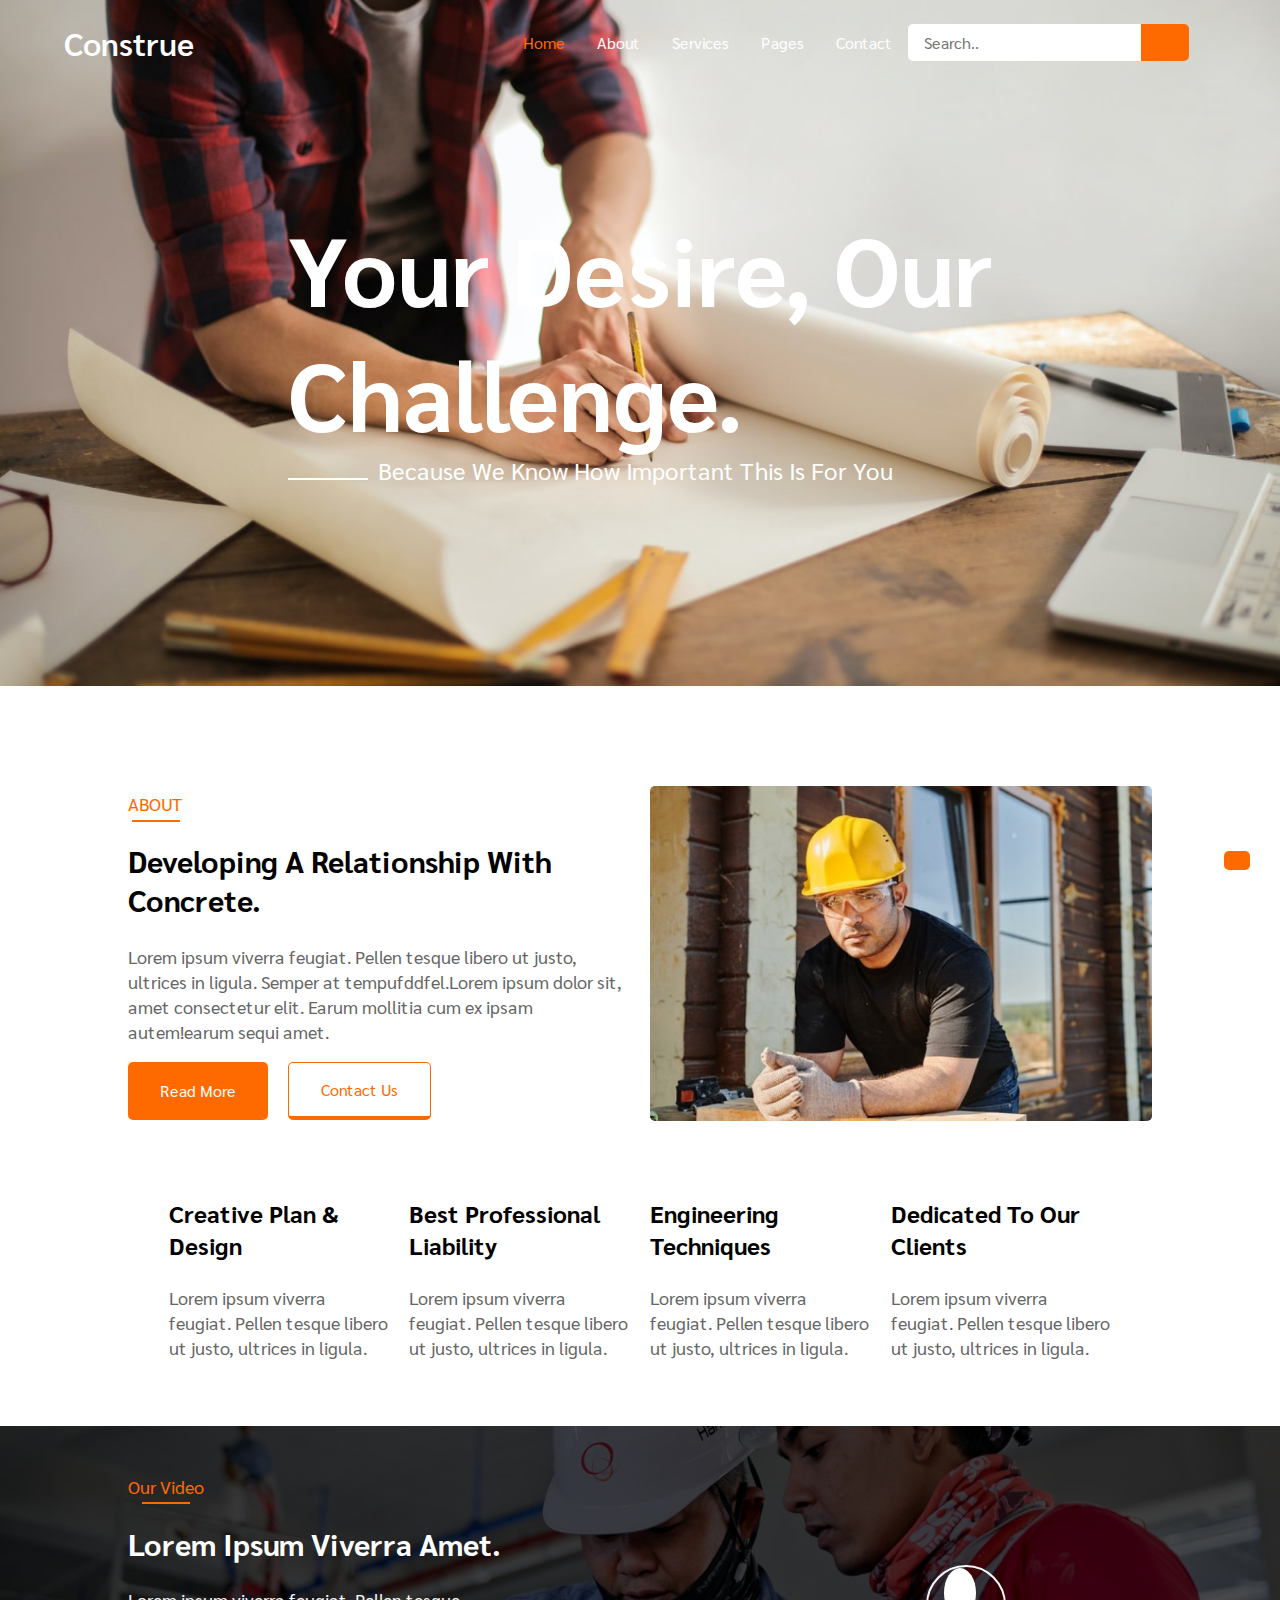
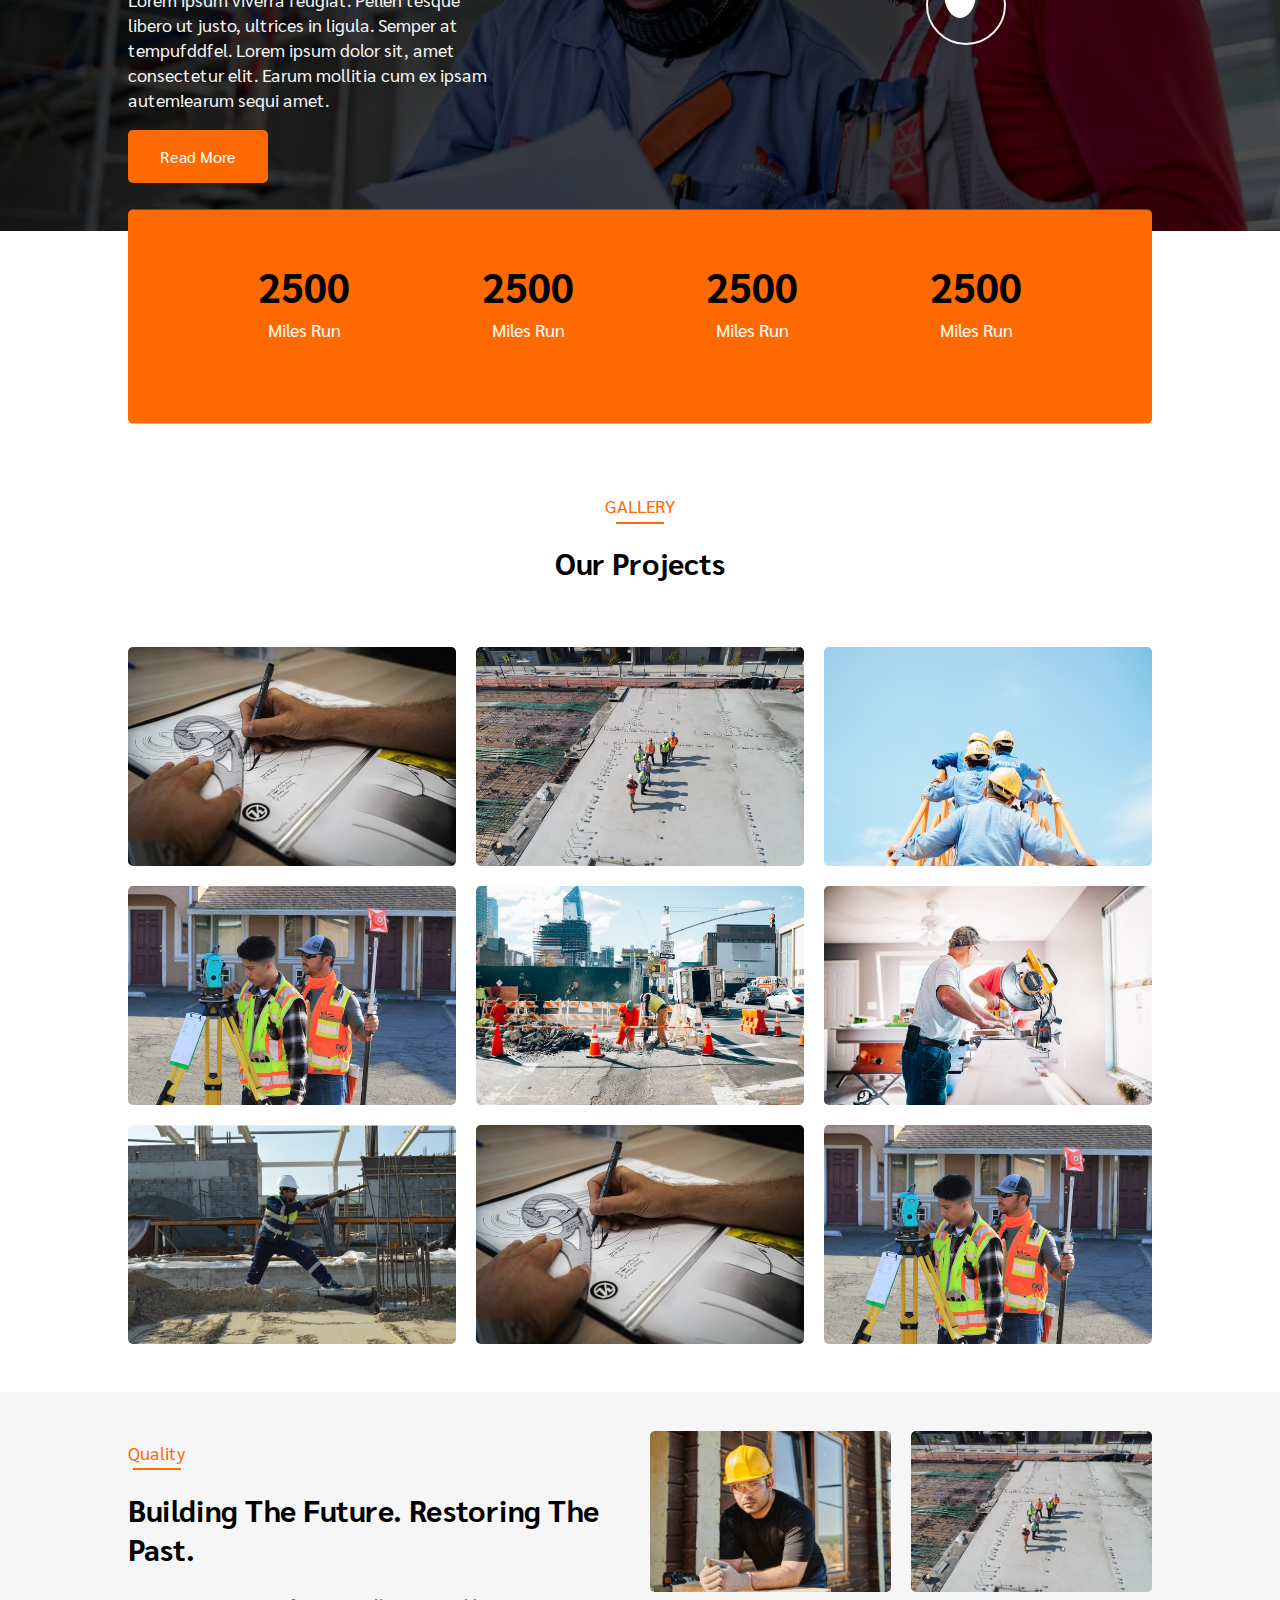
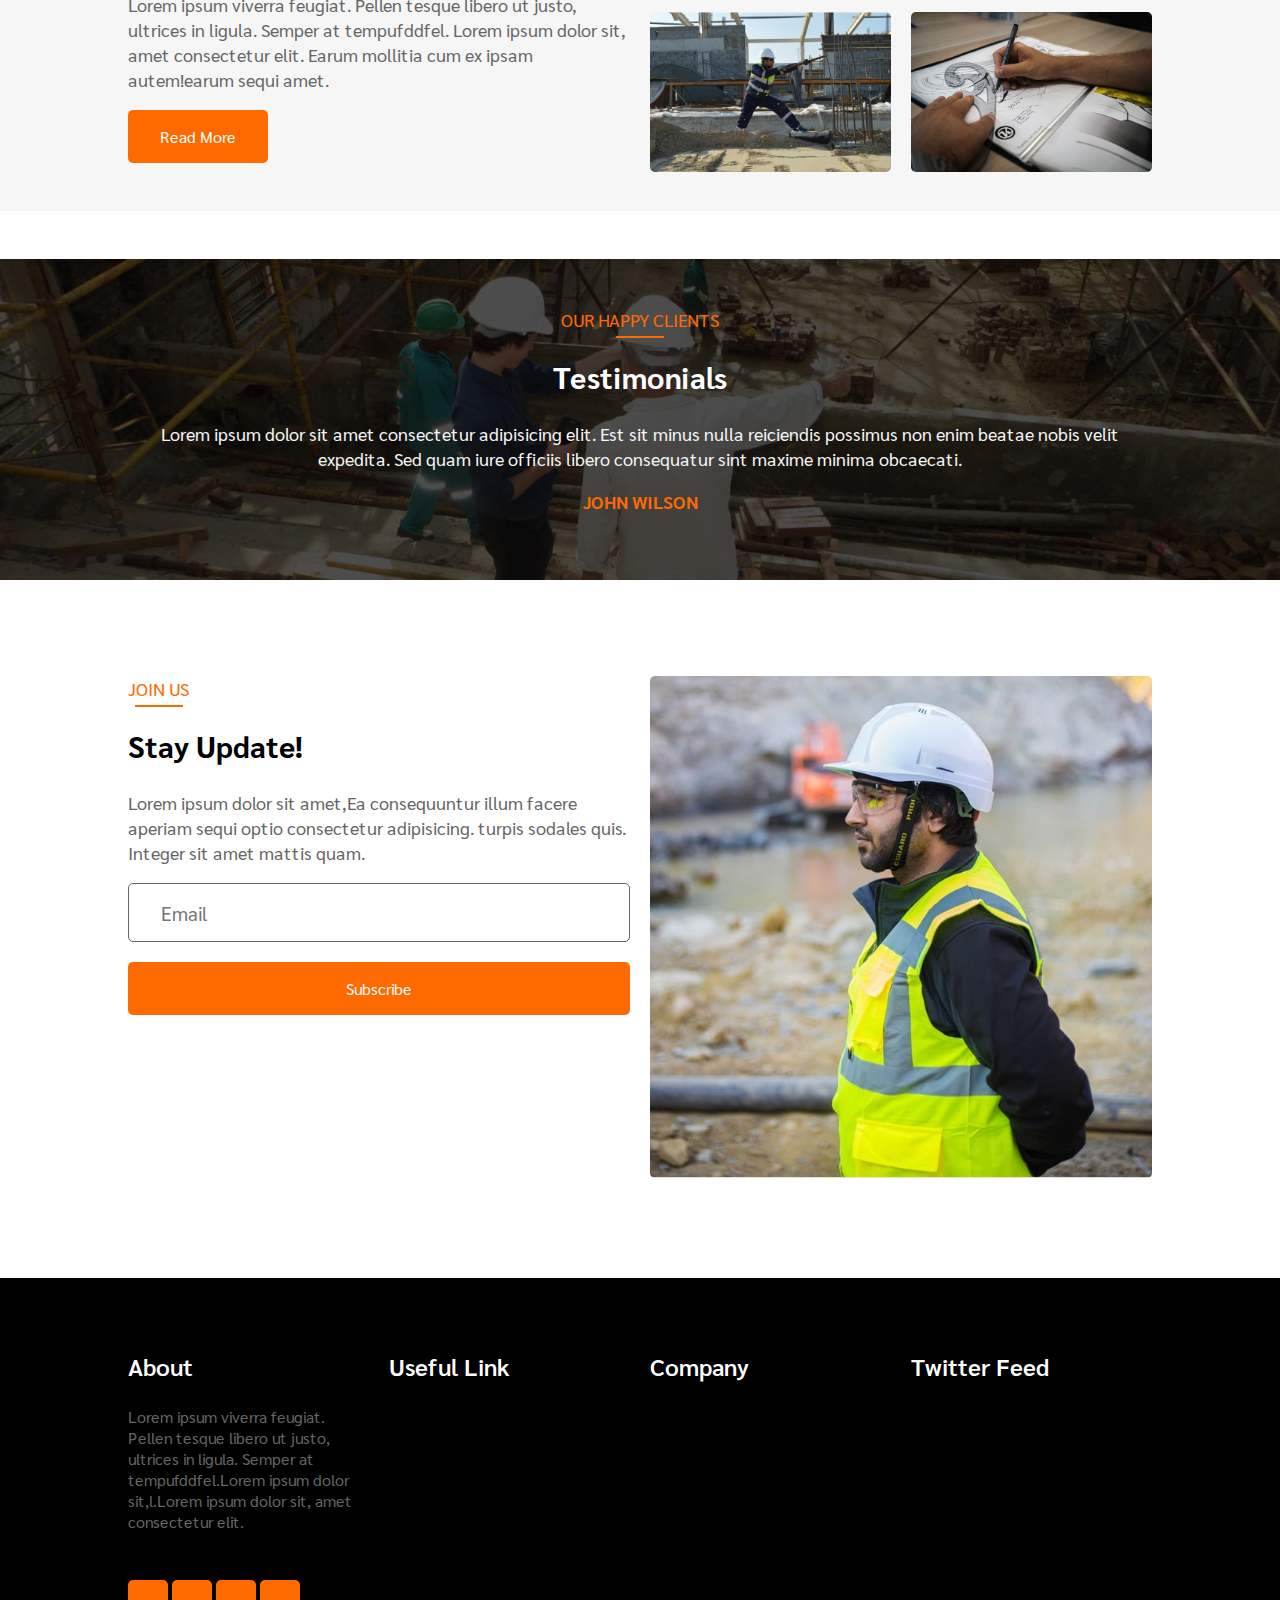
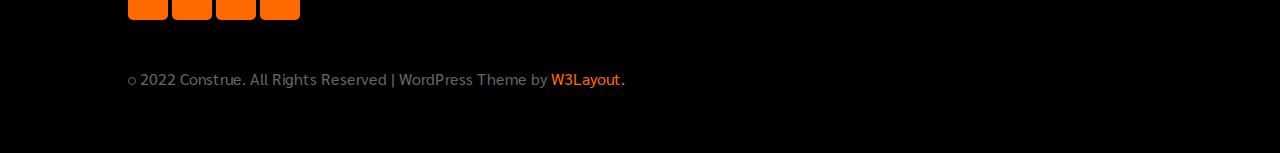
==== index.html @ 18475e65 "du an ca nhan" ====
<!DOCTYPE html>
<html lang="en">

<head>
    <meta charset="UTF-8">
    <meta http-equiv="X-UA-Compatible" content="IE=edge">
    <meta name="viewport" content="width=device-width, initial-scale=1.0">
    <title>Đồ án</title>
    <link rel="stylesheet" href="./css/style.css">
    <link rel="stylesheet" href="https://cdnjs.cloudflare.com/ajax/libs/font-awesome/6.1.1/css/all.min.css"
        integrity="sha512-KfkfwYDsLkIlwQp6LFnl8zNdLGxu9YAA1QvwINks4PhcElQSvqcyVLLD9aMhXd13uQjoXtEKNosOWaZqXgel0g=="
        crossorigin="anonymous" referrerpolicy="no-referrer" />
    <link rel="preconnect" href="https://fonts.googleapis.com">
    <link rel="preconnect" href="https://fonts.googleapis.com">
    <link rel="preconnect" href="https://fonts.gstatic.com" crossorigin>
    <link
        href="https://fonts.googleapis.com/css2?family=Poppins:ital,wght@0,100;0,200;0,300;0,400;0,500;0,600;0,700;0,800;1,800&family=Sarabun:wght@100;200;300;400;500;600;700;800&display=swap"
        rel="stylesheet">
</head>

<body>
    <div class="up-web">
        <i class="fa-solid fa-arrow-turn-up"></i>
    </div>

    <header>
        <div class="menu">
            <div class="menu__logo">
                <a href="">Construe</a>
            </div>
            
            <div class="menu__content">
                <div class="menu__content--list">
                    <a class="hight-light" href="">Home</a>
                    <a href="">About</a>
                    <a href="">Services</a>
                    <a href="">Pages <i class="fa-solid fa-angle-down"></i></a>
                    <a href="">Contact</a>
                    <form action="">
                        <input type="text" placeholder="Search.." required>
                        <button><i class="fa-solid fa-magnifying-glass"></i></button>
                    </form>
                </div>
                <button><i class="fa-regular fa-moon"></i></button>
                <div class="menu__content--item"><i class="fa-solid fa-bars"></i></div>
            </div>
        </div>

        <div class="header-content">
            <h1>Your Desire, Our Challenge.</h1>
            <p>Because We Know How Important This Is For You</p>
        </div>

        <div class="slideshow">
            <img src="./img/banner1.jpg" alt="">
        </div>
    </header>

    <main>
        <section class="about">
            <div class="about__top">
                <div class="about__top--content">
                    <p class="title">ABOUT</p>
                    <h2>Developing A Relationship With Concrete.</h2>
                    <p>Lorem ipsum viverra feugiat. Pellen tesque libero ut justo, ultrices in ligula. Semper at
                        tempufddfel.Lorem ipsum dolor sit, amet consectetur elit. Earum mollitia cum ex ipsam
                        autem!earum
                        sequi amet.</p>
                    <div class="read-more">
                        <button>Read More</button>
                        <button>Contact Us</button>
                    </div>
                </div>
                <div class="about__top--img">
                    <img src="./img/g9.jpg" alt="">
                </div>
            </div>

            <div class="about__bottom">
                <div class="about__bottom--items">
                    <i class="fa-solid fa-pen-ruler"></i>
                    <h3>Creative Plan & Design</h3>
                    <p>Lorem ipsum viverra feugiat. Pellen tesque libero ut justo, ultrices in ligula.</p>
                </div>

                <div class="about__bottom--items">
                    <i class="fa-solid fa-briefcase"></i>
                    <h3>Best Professional Liability</h3>
                    <p>Lorem ipsum viverra feugiat. Pellen tesque libero ut justo, ultrices in ligula.</p>
                </div>

                <div class="about__bottom--items">
                    <i class="fa-solid fa-screwdriver-wrench"></i>
                    <h3>Engineering Techniques</h3>
                    <p>Lorem ipsum viverra feugiat. Pellen tesque libero ut justo, ultrices in ligula.</p>
                </div>

                <div class="about__bottom--items">
                    <i class="fa-solid fa-users"></i>
                    <h3>Dedicated To Our Clients</h3>
                    <p>Lorem ipsum viverra feugiat. Pellen tesque libero ut justo, ultrices in ligula.</p>
                </div>
            </div>
        </section>

        <section class="our-video">
            <div class="our-video__top">
                <div class="our-video__top--content">
                    <p class="title">Our Video</p>
                    <h2>Lorem Ipsum Viverra Amet.</h2>
                    <p class="p-color">Lorem ipsum viverra feugiat. Pellen tesque libero ut justo, ultrices in ligula.
                        Semper at
                        tempufddfel. Lorem ipsum dolor sit, amet consectetur elit. Earum mollitia cum ex ipsam
                        autem!earum
                        sequi amet.</p>
                    <button>Read More</button>
                </div>

                <div class="our-video__top--play">
                    <div>
                        <i class="fa-solid fa-play"></i>
                    </div>
                </div>
            </div>
            <div class="our-video__bottom">
                <div class="our-video__bottom--items">
                    <p class="number">2500</p>
                    <p class="content">Miles Run</p>
                </div>
                <div class="our-video__bottom--items">
                    <p class="number">2500</p>
                    <p class="content">Miles Run</p>
                </div>
                <div class="our-video__bottom--items">
                    <p class="number">2500</p>
                    <p class="content">Miles Run</p>
                </div>
                <div class="our-video__bottom--items">
                    <p class="number">2500</p>
                    <p class="content">Miles Run</p>
                </div>
            </div>
        </section>

        <section class="gallery">
            <div class="gallery__title">
                <p class="title center">GALLERY</p>
                <h2>Our Projects</h2>
            </div>
            <div class="gallery__content">
                <img src="./img/g1.jpg" alt="">
                <img src="./img/g2.jpg" alt="">
                <img src="./img/g3.jpg" alt="">
                <img src="./img/g4.jpg" alt="">
                <img src="./img/g5.jpg" alt="">
                <img src="./img/g6.jpg" alt="">
                <img src="./img/g8.jpg" alt="">
                <img src="./img/g1.jpg" alt="">
                <img src="./img/g4.jpg" alt="">
            </div>
        </section>

        <section class="quality">
            <div class="quality__top">
                <p class="title">Quality</p>
                <h2>Building The Future. Restoring The Past.</h2>
                <p>Lorem ipsum viverra feugiat. Pellen tesque libero ut justo, ultrices in ligula. Semper at
                    tempufddfel. Lorem ipsum dolor sit, amet consectetur elit. Earum mollitia cum ex ipsam autem!earum
                    sequi amet.</p>
                <button>Read More</button>
            </div>
            <div class="quality__bottom">
                <img src="./img/g9.jpg" alt="">
                <img src="./img/g2.jpg" alt="">
                <img src="./img/g8.jpg" alt="">
                <img src="./img/g1.jpg" alt="">
            </div>
        </section>

        <section class="clients">
            <div class="clients__content">
                <p class="title center">OUR HAPPY CLIENTS</p>
                <h2>Testimonials</h2>
                <i class="fa-solid fa-quote-right"></i>
                <p class="p-color">Lorem ipsum dolor sit amet consectetur adipisicing elit. Est sit minus nulla
                    reiciendis possimus non
                    enim
                    beatae nobis velit expedita. Sed quam iure officiis libero consequatur sint maxime minima obcaecati.
                </p>
                <p class="clients__content--name">JOHN WILSON</p>
            </div>
        </section>

        <section class="join">
            <div class="join__top">
                <p class="title">JOIN US</p>
                <h2>Stay Update!</h2>
                <p>Lorem ipsum dolor sit amet,Ea consequuntur illum facere aperiam sequi optio consectetur adipisicing.
                    turpis sodales quis. Integer sit amet mattis quam.</p>
                <form action="">
                    <input type="text" placeholder="Email" required>
                    <button>Subscribe</button>
                </form>
            </div>

            <div class="join__bottom">
                <img src="./img/ab.jpg" alt="">
            </div>
        </section>

    </main>

    <footer>
        <div class="footer__top">
            <div class="footer__top--items">
                <h3>About</h3>
                <p>Lorem ipsum viverra feugiat. Pellen tesque libero ut justo, ultrices in ligula. Semper at
                    tempufddfel.Lorem ipsum dolor sit,l.Lorem ipsum dolor sit, amet consectetur elit.</p>
                <div class="icon">
                    <a href=""><i class="fa-brands fa-facebook-f"></i></a>
                    <a href=""><i class="fa-brands fa-twitter"></i></a>
                    <a href=""><i class="fa-brands fa-linkedin-in"></i></a>
                    <a href=""><i class="fa-brands fa-behance"></i></a>
                </div>
            </div>
            <div class="footer__top--items">
                <h3>Useful Link</h3>
            </div>
            <div class="footer__top--items">
                <h3>Company</h3>
            </div>
            <div class="footer__top--items">
                <h3>Twitter Feed</h3>
            </div>
        </div>

        <div class="footer__bottom">
            <i class="fa-solid fa-c"></i>
            <p>2022 Construe. All Rights Reserved | WordPress Theme by <a href="">W3Layout.</a></p>
        </div>
    </footer>

</body>

</html>
---- css/style.css ----
:root {
  --theme:#fff;
}

main .gallery, main .our-video__top--play, main .our-video__top, header .menu__content--item, header .menu__content, header .menu {
  display: flex;
  align-items: center;
}

main .gallery, main .about {
  margin: 3rem 2%;
}

main .quality, header .header-content {
  padding: 0 2%;
}

main .about__bottom {
  padding: 0 4%;
}

footer, main .join, main .clients__content {
  padding: 3rem 4%;
}

main p {
  color: #666;
  line-height: 25px;
  font-size: 18px;
}

main h2 {
  font-size: 30px;
}

main .about__bottom--items h3 {
  font-size: 24px;
}

footer h3 {
  font-size: 24px;
  color: #fff;
  font-weight: 600;
}

main .join__top form button, main .quality__top button, main .our-video__top--content button, main .about__top--content button:nth-child(1) {
  width: 100%;
  padding: 1rem 2rem;
  border: none;
  border-radius: 5px;
  background-color: #ff6a00;
  color: #fff;
  font-size: 1rem;
}

main .about__top--content button:nth-child(2) {
  color: #ff6a00;
  padding: 1rem 2rem;
  border-radius: 5px;
  border: 1px solid #ff6a00;
  border-bottom-width: 4px;
  background-color: #fff;
  font-size: 1rem;
}

main .clients, main .our-video__top {
  background-position: center;
  background-repeat: no-repeat;
  background-size: cover;
}

main .clients::before, main .our-video__top::before {
  content: " ";
  width: 100%;
  height: 100%;
  top: 0;
  position: absolute;
  background-color: #000;
  opacity: 0.7;
}

main .join__top form button:hover, main .quality__top button:hover, main .our-video__top--content button:hover, main .about__top--content button:hover:nth-child(1) {
  background-color: #d25c08;
  transition: 0.5s;
}

* {
  box-sizing: border-box;
  font-family: "Poppins", sans-serif;
  font-family: "Sarabun", sans-serif;
}

body {
  margin: 0;
  padding: 0;
}
body img {
  width: 100%;
}
body button {
  cursor: pointer;
}

header {
  position: relative;
}
header .menu {
  width: 100%;
  padding: 1rem 2%;
  position: absolute;
  justify-content: space-between;
}
header .menu__logo a {
  text-decoration: none;
  color: var(--theme);
  font-size: 2rem;
  font-weight: 600;
}
header .menu__content {
  gap: 15px;
  color: var(--theme);
}
header .menu__content--list {
  display: none;
}
@media only screen and (min-width: 1195px) {
  header .menu__content--list {
    display: flex;
    align-items: center;
  }
}
header .menu__content--list a {
  text-decoration: none;
  color: #fff;
  padding: 1rem;
}
header .menu__content--list a:hover {
  color: #ff6a00;
  transition: 0.8s;
}
header .menu__content--list .hight-light {
  color: #ff6a00;
}
header .menu__content--list form {
  display: flex;
}
header .menu__content--list form input {
  border: none;
  border-radius: 5px 0 0 5px;
  font-size: 1rem;
  padding: 0.5rem 1rem;
}
header .menu__content--list form button {
  flex-shrink: 1;
  padding: 0.5rem 1.5rem;
  border: none;
  border-radius: 0 5px 5px 0;
  background-color: #ff6a00;
}
header .menu__content button {
  border: none;
  background: none;
}
header .menu__content button i {
  font-size: 1.5rem;
  color: #fff;
}
header .menu__content--item {
  justify-content: center;
  background-color: #ff6a00;
  width: 2rem;
  height: 2rem;
  border-radius: 3px;
  cursor: pointer;
}
header .menu__content--item i {
  font-size: 1.3rem;
}
@media only screen and (min-width: 1195px) {
  header .menu__content--item {
    display: none;
  }
}
header .header-content {
  width: 100%;
  position: absolute;
  top: 50%;
  left: 50%;
  transform: translate(-50%, -50%);
  color: var(--theme);
}
header .header-content h1 {
  font-size: 3rem;
  margin: 0;
}
header .header-content p {
  margin: 0;
  display: flex;
  align-items: baseline;
}
header .header-content p::before {
  content: " ";
  display: inline-block;
  width: 5rem;
  height: 2px;
  background-color: #fff;
  margin-right: 10px;
}
@media only screen and (min-width: 768px) {
  header .menu {
    padding: 1rem 5%;
  }
  header .header-content h1 {
    font-size: 6rem;
  }
  header .header-content p {
    font-size: 1.5rem;
  }
}
@media only screen and (min-width: 768px) and (min-width: 1195px) {
  header .header-content {
    width: 75%;
  }
}

main {
  padding: 3rem 0;
}
main img {
  border-radius: 5px;
}
main .title {
  color: #ff6a00;
  margin: 0;
  display: inline-block;
  position: relative;
}
main .title::after {
  content: " ";
  width: 3rem;
  height: 2px;
  background-color: #ff6a00;
  display: block;
  position: absolute;
  left: 50%;
  top: 1.8rem;
  transform: translateX(-50%);
}
main .about {
  display: grid;
  grid-template: auto/1fr;
  gap: 20px;
  gap: 3rem;
}
main .about__top {
  display: grid;
  grid-template: auto/1fr;
  gap: 20px;
}
main .about__top--content .read-more {
  display: flex;
  flex-direction: column;
  gap: 20px;
}
@media only screen and (min-width: 768px) {
  main .about__top--content .read-more {
    flex-direction: row;
  }
}
@media only screen and (min-width: 1195px) {
  main .about__top--content .read-more button {
    width: auto;
  }
}
main .about__top--content button:nth-child(2):hover {
  background-color: #ff6a00;
  color: #fff;
  transition: 0.5s;
}
@media only screen and (min-width: 1195px) {
  main .about__top {
    grid-template: 1fr/1fr 1fr;
    align-items: center;
  }
}
main .about__bottom {
  display: grid;
  grid-template: auto/1fr;
  gap: 20px;
}
@media only screen and (min-width: 768px) {
  main .about__bottom {
    grid-template: 1fr 1fr/1fr 1fr;
  }
}
@media only screen and (min-width: 1195px) {
  main .about__bottom {
    grid-template: 1fr/1fr 1fr 1fr 1fr;
  }
}
main .about__bottom--items i {
  font-size: 2.5rem;
  color: #ff6a00;
}
main .about__bottom--items h3:hover {
  color: #ff6a00;
  transition: 0.5s;
}
main .our-video {
  margin: 1.5rem 0;
}
main .our-video__top {
  background-image: url(../img/bg-1.jpg);
  position: relative;
  gap: 20px;
  flex-direction: column;
  padding-bottom: 3rem;
}
main .our-video__top--content {
  position: relative;
  padding: 3rem 2% 0;
}
@media only screen and (min-width: 768px) {
  main .our-video__top--content {
    padding: 3rem 5% 0;
  }
}
@media only screen and (min-width: 1195px) {
  main .our-video__top--content {
    padding: 3rem 10% 0;
  }
}
main .our-video__top--content h2 {
  color: #fff;
}
main .our-video__top--play {
  position: relative;
  justify-content: center;
}
main .our-video__top--play div {
  width: 5rem;
  height: 5rem;
  padding: 1rem;
  border-radius: 50%;
  border: 2px solid #f6f6f6;
}
main .our-video__top--play i {
  font-size: 1rem;
  color: #ff6a00;
  padding: 0.9rem 1rem;
  border-radius: 50%;
  background-color: #fff;
}
@media only screen and (min-width: 1195px) {
  main .our-video__top {
    flex-direction: row;
  }
  main .our-video__top--content {
    width: 50%;
  }
  main .our-video__top--play {
    width: 50%;
  }
}
main .our-video__bottom {
  display: grid;
  grid-template: auto/1fr 1fr;
  gap: 20px;
  gap: 0;
  padding: 4rem;
  margin: 0 2%;
  background-color: #ff6a00;
  border-radius: 5px;
}
@media only screen and (min-width: 768px) {
  main .our-video__bottom {
    margin: 0 5%;
    transform: translateY(-10%);
  }
}
@media only screen and (min-width: 1195px) {
  main .our-video__bottom {
    margin: 0 10%;
    grid-template: 1fr/1fr 1fr 1fr 1fr;
  }
}
@media only screen and (max-width: 415px) {
  main .our-video__bottom {
    grid-template: auto/1fr;
  }
}
main .our-video__bottom--items {
  text-align: center;
}
main .our-video__bottom--items .number {
  margin: 0;
  color: #000;
  font-size: 2.5rem;
  font-weight: 700;
}
main .our-video__bottom--items .content {
  color: #fff;
}
main .p-color {
  color: #f6f6f6;
}
main .gallery {
  text-align: center;
  flex-direction: column;
  gap: 2.5rem;
}
main .gallery__content {
  display: grid;
  grid-template: auto/1fr 1fr;
  gap: 20px;
}
@media only screen and (min-width: 768px) {
  main .gallery__content {
    grid-template: 1fr 1fr 1fr/1fr 1fr 1fr;
  }
}
@media only screen and (max-width: 415px) {
  main .gallery__content {
    grid-template: auto/1fr;
  }
}
main .quality {
  background-color: #f6f6f6;
  display: grid;
  grid-template: auto/1fr;
  gap: 20px;
  margin: 3rem 0;
}
@media only screen and (min-width: 1195px) {
  main .quality {
    grid-template: 1fr/1fr 1fr;
    align-items: center;
  }
}
main .quality__top {
  margin: 3rem 0;
}
main .quality__bottom {
  display: grid;
  grid-template: auto/1fr 1fr;
  gap: 20px;
}
main .clients {
  background-image: url(../img/bg-2.jpg);
  position: relative;
  margin: 3rem 0;
}
main .clients__content {
  position: relative;
  text-align: center;
}
main .clients__content h2 {
  color: #fff;
  margin: revert;
}
main .clients__content i {
  font-size: 4rem;
  color: #ff6a00;
}
main .clients__content--name {
  font-weight: 600;
  color: #ff6a00;
}
main .join {
  width: 100%;
  display: grid;
  grid-template: auto/1fr;
  gap: 20px;
}
@media only screen and (min-width: 1195px) {
  main .join {
    grid-template: 1fr/1fr 1fr;
  }
}
main .join__top form {
  display: flex;
  flex-direction: column;
  gap: 20px;
}
main .join__top form input {
  width: 100%;
  padding: 1rem 2rem;
  border: 1px solid #666;
  border-radius: 5px;
  font-size: 1.2rem;
}
main .join__bottom {
  display: none;
}
@media only screen and (min-width: 1195px) {
  main .join__bottom {
    display: block;
  }
}

footer {
  background-color: #000;
}
footer p {
  color: #666;
}
footer .footer__top {
  display: grid;
  grid-template: auto/1fr;
  gap: 20px;
}
@media only screen and (min-width: 1195px) {
  footer .footer__top {
    grid-template: 1fr/1fr 1fr 1fr 1fr;
  }
}
footer .footer__top .icon {
  padding: 2rem 0;
}
footer .footer__top .icon a {
  display: inline-block;
  border-radius: 5px;
  background-color: #ff6a00;
  width: 40px;
  height: 40px;
}
footer .footer__top .icon i {
  color: #fff;
  padding: 0.8rem;
}
footer .footer__top .icon i:hover {
  color: #000;
  transition: 0.5s;
}
footer .footer__bottom {
  text-align: center;
}
@media only screen and (min-width: 1195px) {
  footer .footer__bottom {
    text-align: start;
  }
}
footer .footer__bottom i {
  display: inline-block;
  color: #666;
  padding: 3px;
  border-radius: 50%;
  border: 1px solid #666;
}
footer .footer__bottom p {
  display: inline-block;
}
footer .footer__bottom a {
  font-size: 1rem;
  color: #ff6a00;
  text-decoration: none;
}
footer .footer__bottom a:hover {
  text-decoration: underline;
}

.up-web {
  font-size: 1rem;
  color: #fff;
  padding: 0.6rem 0.8rem;
  background-color: #ff6a00;
  display: inline-block;
  border-radius: 5px;
  position: fixed;
  right: 30px;
  bottom: 30px;
  z-index: 10;
  cursor: pointer;
}

@media only screen and (min-width: 768px) {
  header .header-content, main .quality {
    padding: 0 5%;
  }

  main .about, main .gallery {
    margin: 3rem 5%;
  }

  main .clients__content, main .join, footer {
    padding: 3rem 5%;
  }

  main .about__top--content button:nth-child(1), main .our-video__top--content button, main .quality__top button, main .join__top form button {
    width: auto;
  }
}
@media only screen and (min-width: 1195px) {
  header .header-content, main .quality {
    padding: 0 10%;
  }

  main .about, main .gallery {
    margin: 3rem 10%;
  }

  main .clients__content, main .join, footer {
    padding: 3rem 10%;
  }
}

/*# sourceMappingURL=style.css.map */
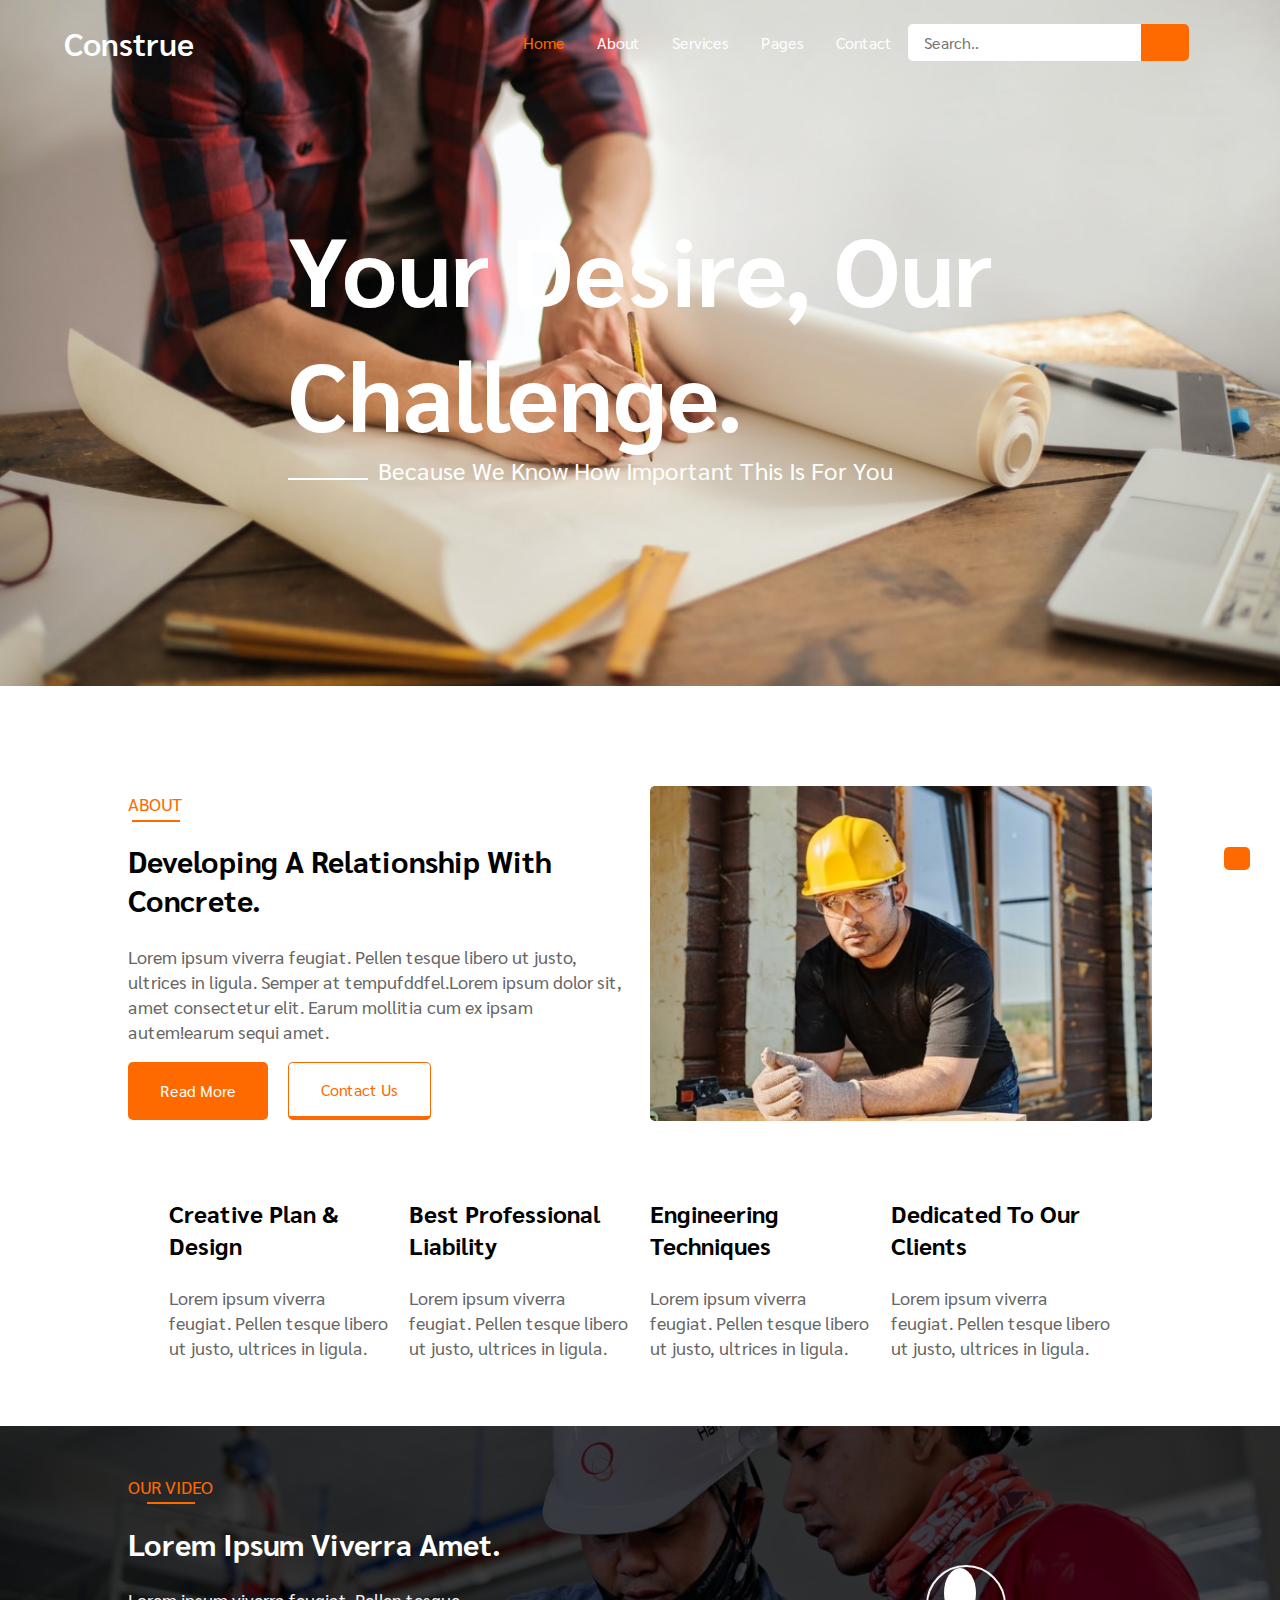
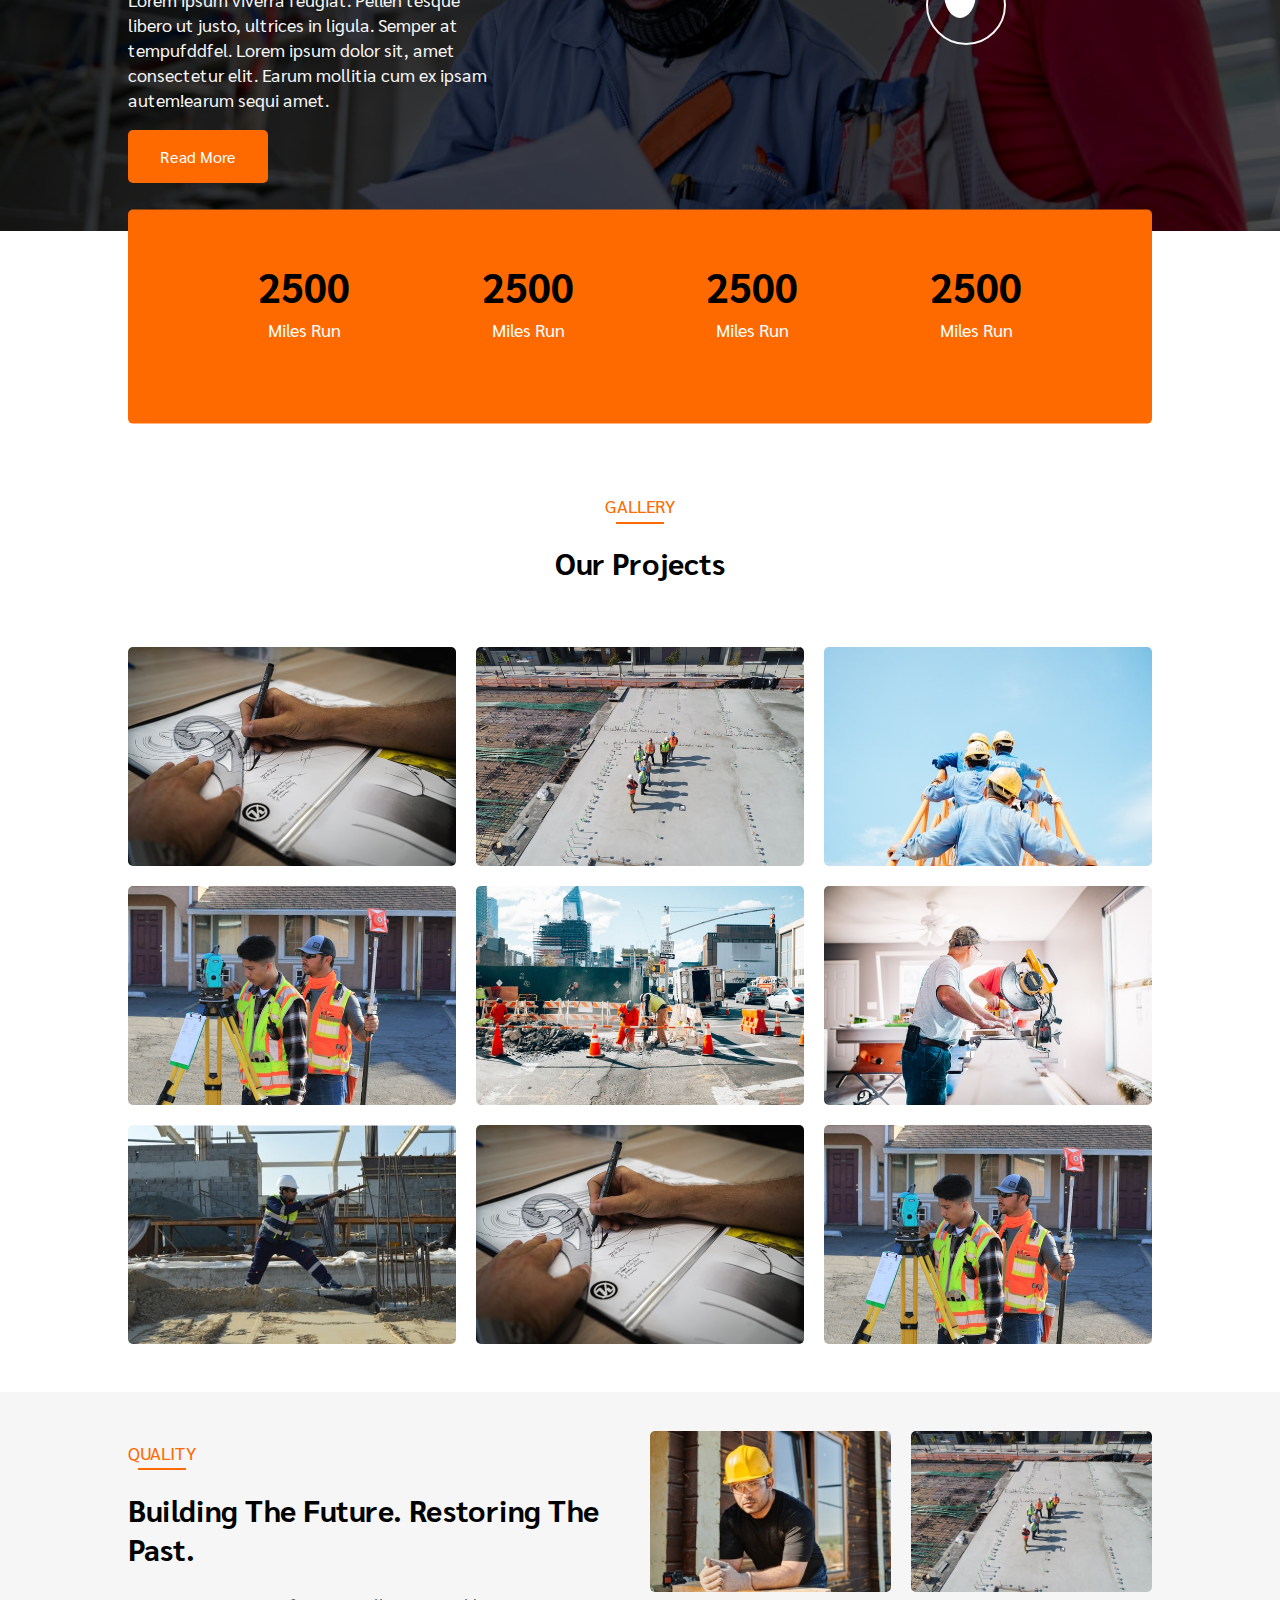
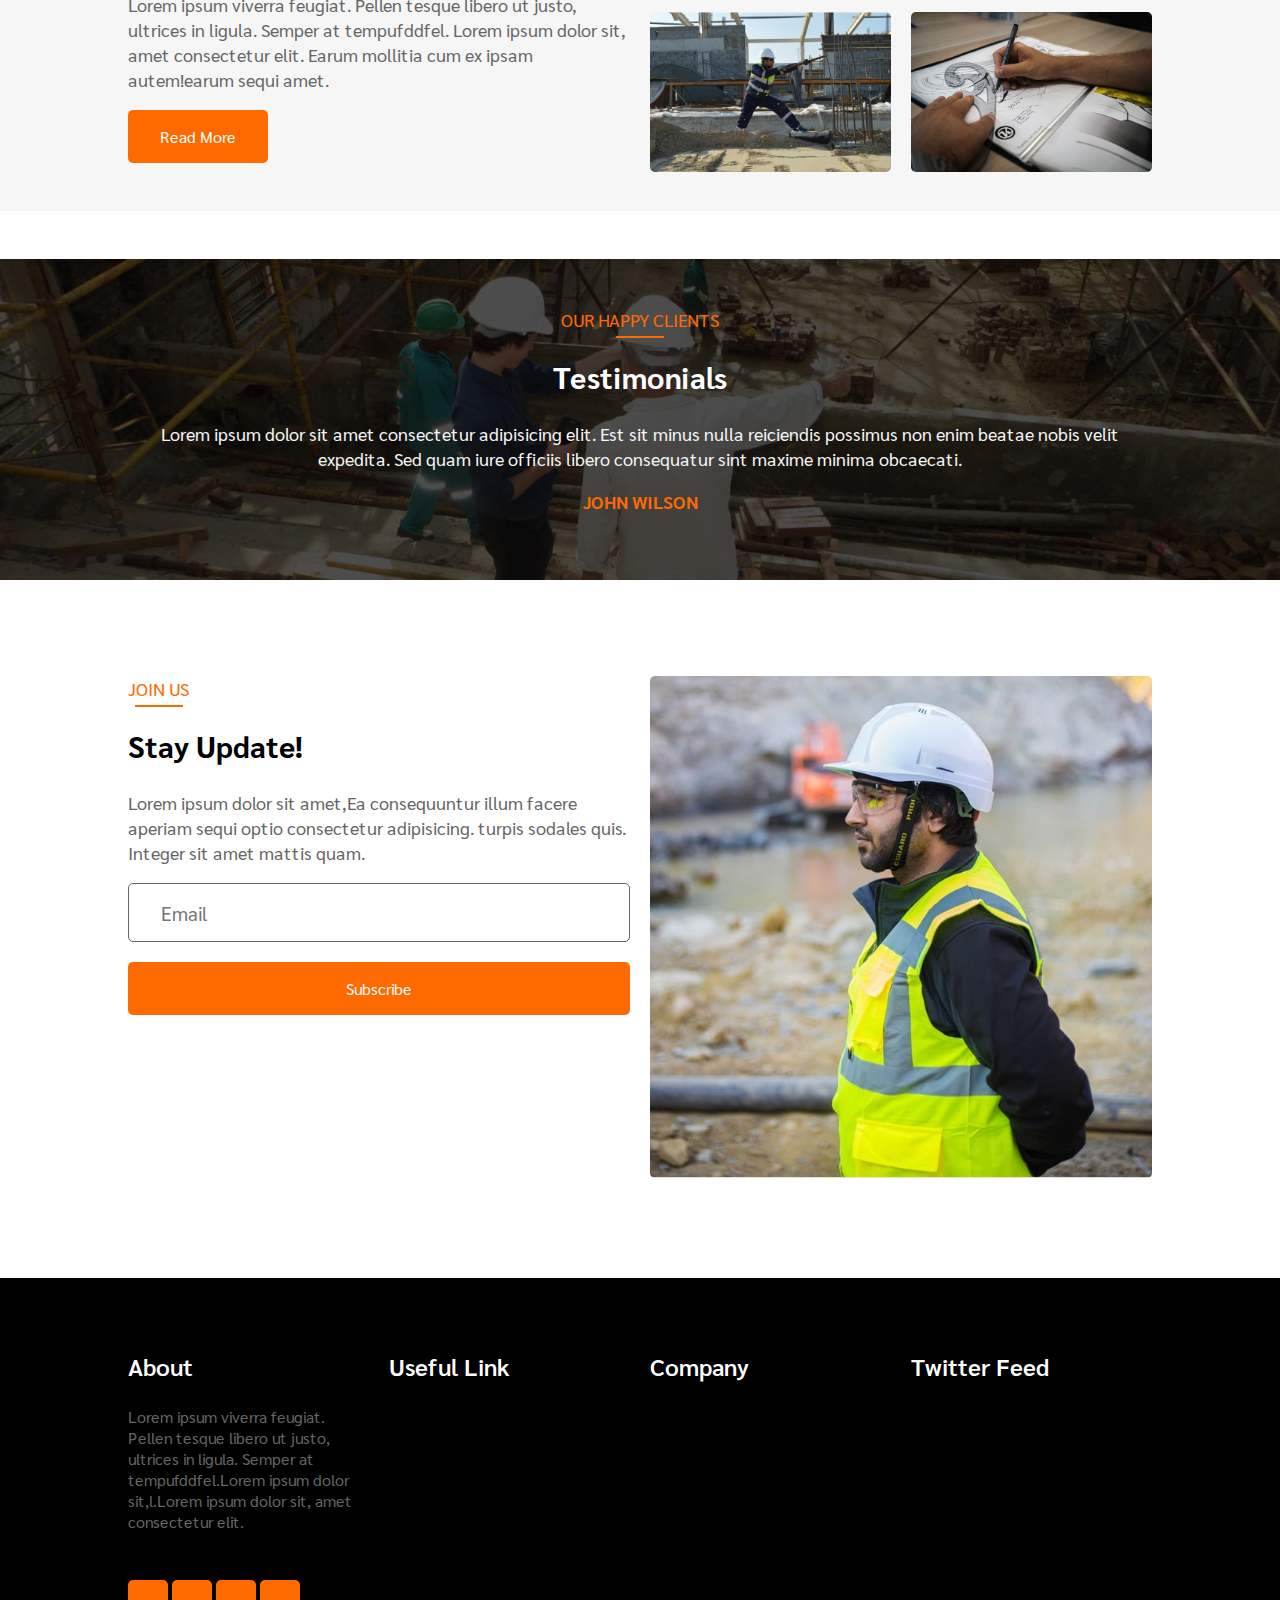
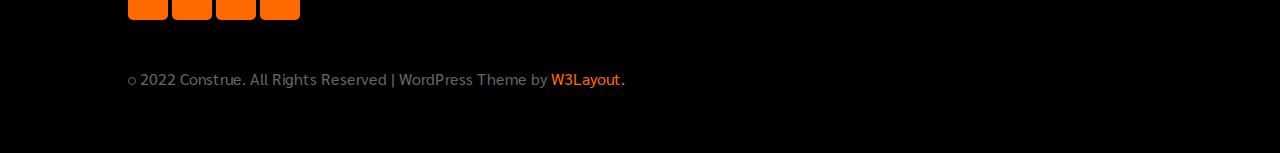
==== commit d83e8be9: "add pages" ====
--- a/index.html
+++ b/index.html
@@ -20,27 +20,47 @@
 
 <body>
     <div class="up-web">
-        <i class="fa-solid fa-arrow-turn-up"></i>
+        <a href="#home">
+            <i class="fa-solid fa-arrow-turn-up"></i>
+        </a>
     </div>
 
-    <header>
+    <header id="home">
         <div class="menu">
             <div class="menu__logo">
                 <a href="">Construe</a>
             </div>
-            
+
             <div class="menu__content">
-                <div class="menu__content--list">
-                    <a class="hight-light" href="">Home</a>
-                    <a href="">About</a>
-                    <a href="">Services</a>
-                    <a href="">Pages <i class="fa-solid fa-angle-down"></i></a>
-                    <a href="">Contact</a>
+                <nav class="menu__content--list">
+                    <ul>
+                        <li>
+                            <a class="hight-light" href="">Home</a>
+                        </li>
+                        <li>
+                            <a href="">About</a>
+                        </li>
+                        <li>
+                            <a href="">Services</a>
+                        </li>
+                        <li class="pages">
+                            <a href="#">Pages <i class="fa-solid fa-angle-down"></i></a>
+                            <ul id="dropdown">
+                                <li><a href="./blog/blog_posts.html">Blog Posts</a></li>
+                                <li><a href="./error/error_page.html">Error page</a></li>
+                                <li><a href="./landing/landing_page.html">Landing page</a></li>
+                                <li><a href="#">Element page</a></li>
+                            </ul>
+                        </li>
+                        <li>
+                            <a href="#contact">Contact</a>
+                        </li>
+                    </ul>
                     <form action="">
                         <input type="text" placeholder="Search.." required>
                         <button><i class="fa-solid fa-magnifying-glass"></i></button>
                     </form>
-                </div>
+                </nav>
                 <button><i class="fa-regular fa-moon"></i></button>
                 <div class="menu__content--item"><i class="fa-solid fa-bars"></i></div>
             </div>
@@ -106,7 +126,7 @@
         <section class="our-video">
             <div class="our-video__top">
                 <div class="our-video__top--content">
-                    <p class="title">Our Video</p>
+                    <p class="title">OUR VIDEO</p>
                     <h2>Lorem Ipsum Viverra Amet.</h2>
                     <p class="p-color">Lorem ipsum viverra feugiat. Pellen tesque libero ut justo, ultrices in ligula.
                         Semper at
@@ -162,7 +182,7 @@
 
         <section class="quality">
             <div class="quality__top">
-                <p class="title">Quality</p>
+                <p class="title">QUALITY</p>
                 <h2>Building The Future. Restoring The Past.</h2>
                 <p>Lorem ipsum viverra feugiat. Pellen tesque libero ut justo, ultrices in ligula. Semper at
                     tempufddfel. Lorem ipsum dolor sit, amet consectetur elit. Earum mollitia cum ex ipsam autem!earum
@@ -240,6 +260,8 @@
         </div>
     </footer>
 
+    <script src="./js/script.js"></script>
+
 </body>
 
 </html>--- a/css/style.css
+++ b/css/style.css
@@ -90,6 +90,10 @@
   font-family: "Sarabun", sans-serif;
 }
 
+html {
+  scroll-behavior: smooth;
+}
+
 body {
   margin: 0;
   padding: 0;
@@ -122,6 +126,31 @@
 }
 header .menu__content--list {
   display: none;
+}
+header .menu__content--list ul {
+  display: flex;
+  list-style-type: none;
+}
+header .menu__content--list .pages:hover #dropdown {
+  display: block;
+}
+header .menu__content--list #dropdown {
+  flex-direction: column;
+  display: none;
+  position: absolute;
+  top: 80%;
+  background-color: #fff;
+  padding: 0.5rem;
+  border-radius: 5px;
+}
+header .menu__content--list #dropdown a {
+  display: inline-block;
+  color: #000;
+  padding: 0.5rem 0;
+}
+header .menu__content--list #dropdown a:hover {
+  color: #ff6a00;
+  transition: 0.5s;
 }
 @media only screen and (min-width: 1195px) {
   header .menu__content--list {
@@ -561,10 +590,7 @@
 
 .up-web {
   font-size: 1rem;
-  color: #fff;
-  padding: 0.6rem 0.8rem;
-  background-color: #ff6a00;
-  display: inline-block;
+  background-color: #ff6a00;
   border-radius: 5px;
   position: fixed;
   right: 30px;
@@ -572,6 +598,11 @@
   z-index: 10;
   cursor: pointer;
 }
+.up-web a {
+  display: inline-block;
+  padding: 0.6rem 0.8rem;
+  color: #fff;
+}
 
 @media only screen and (min-width: 768px) {
   header .header-content, main .quality {
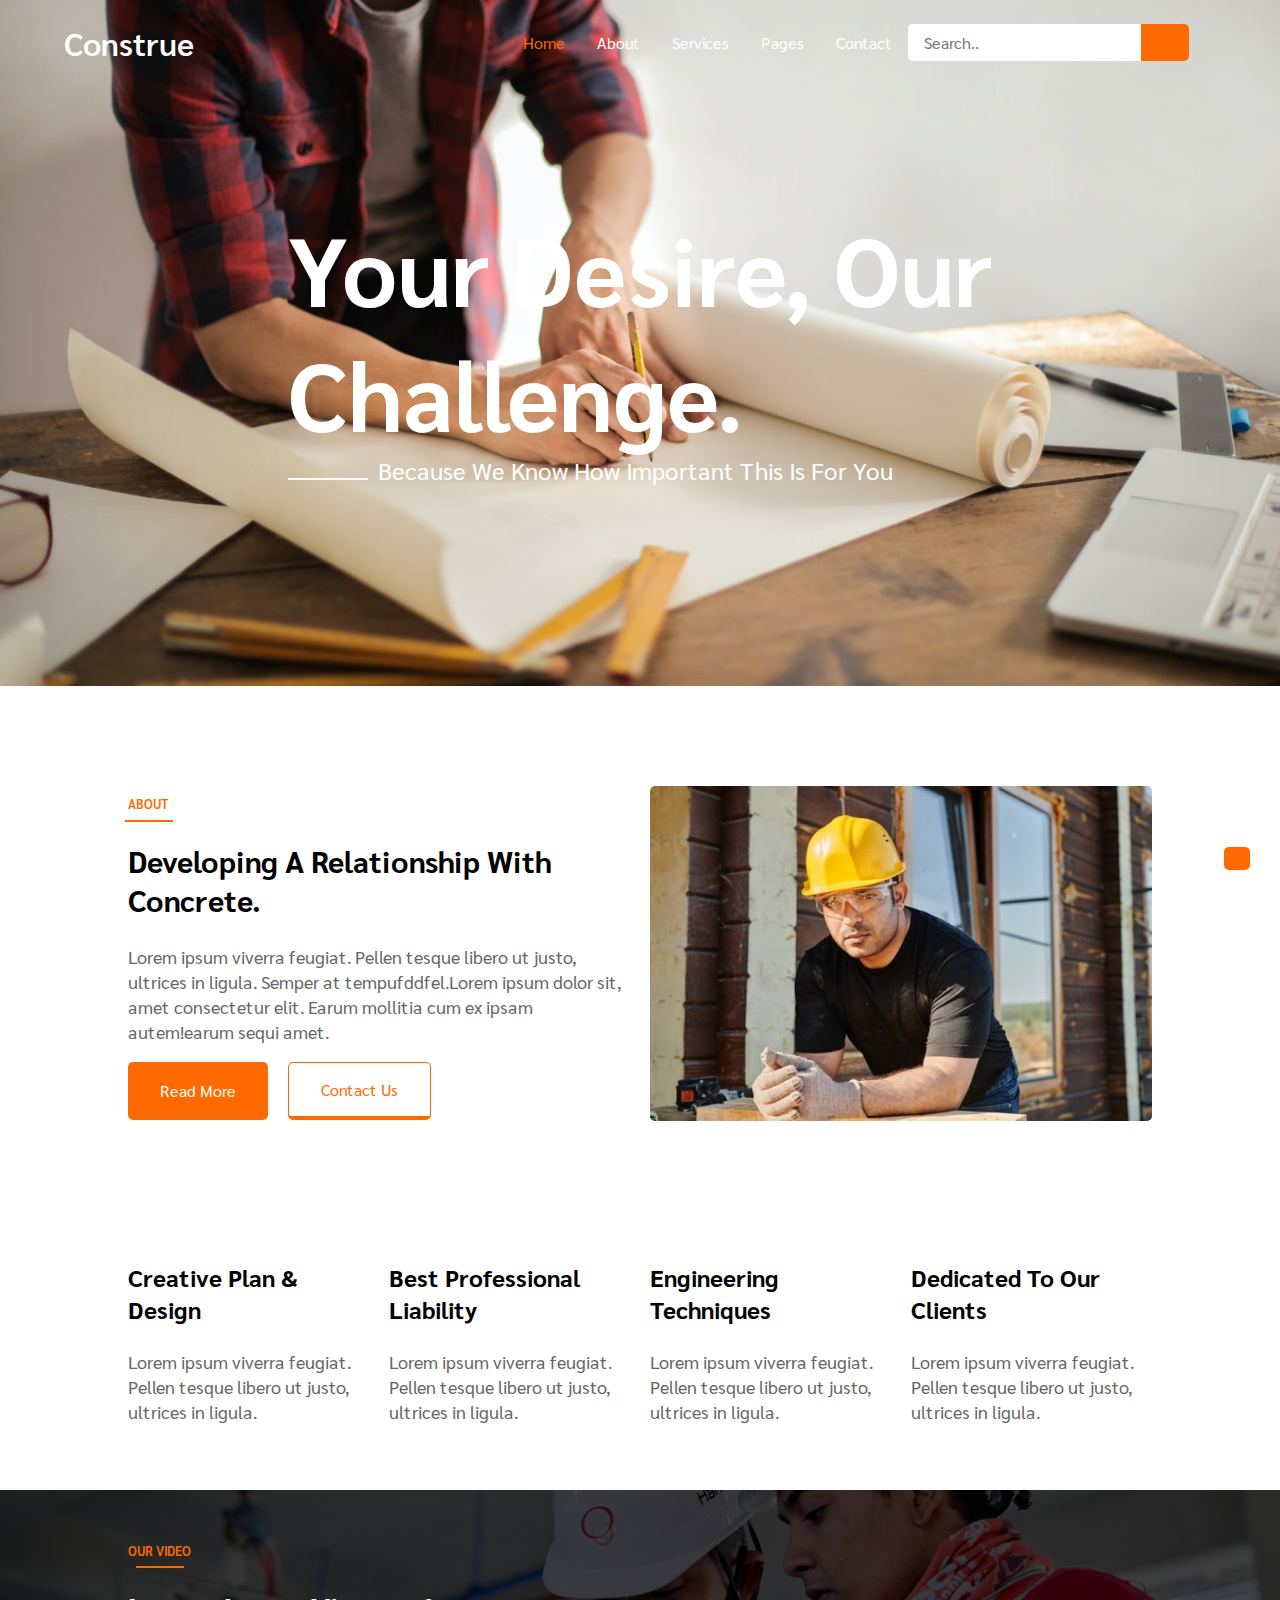
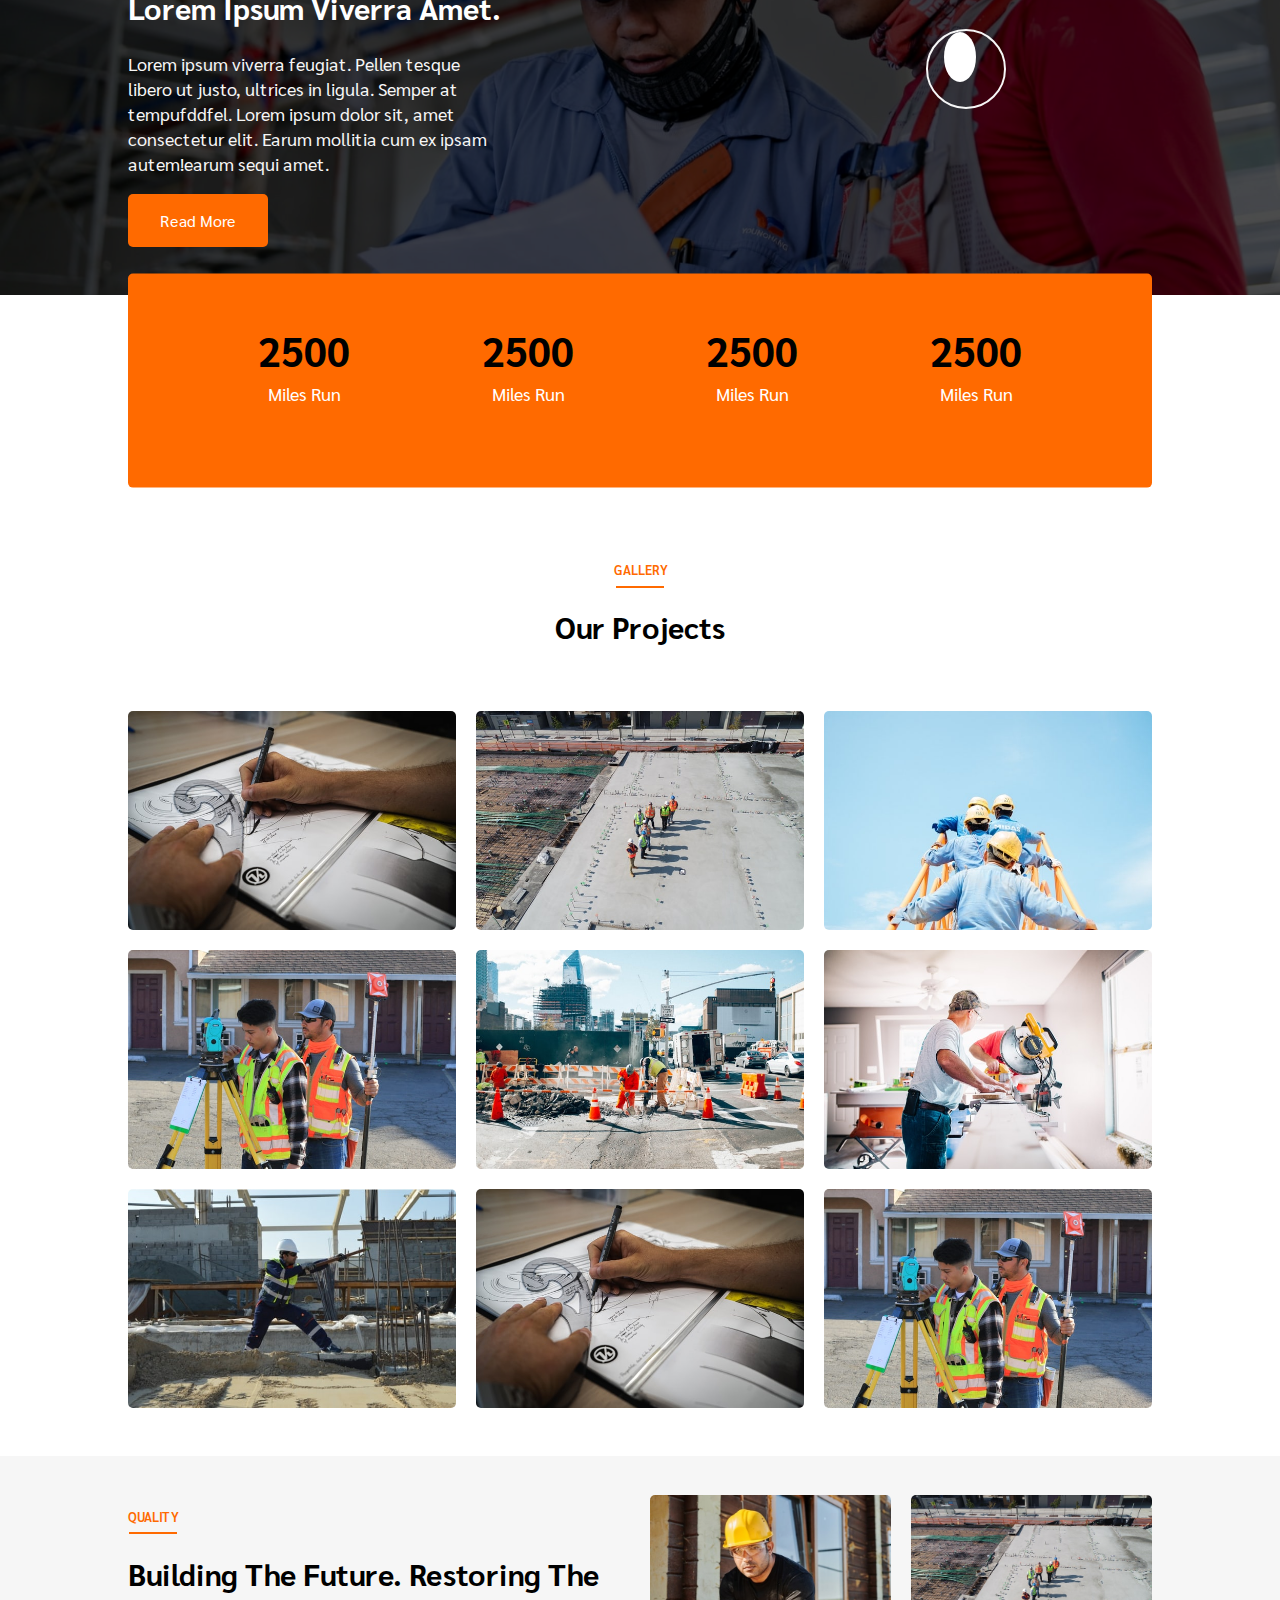
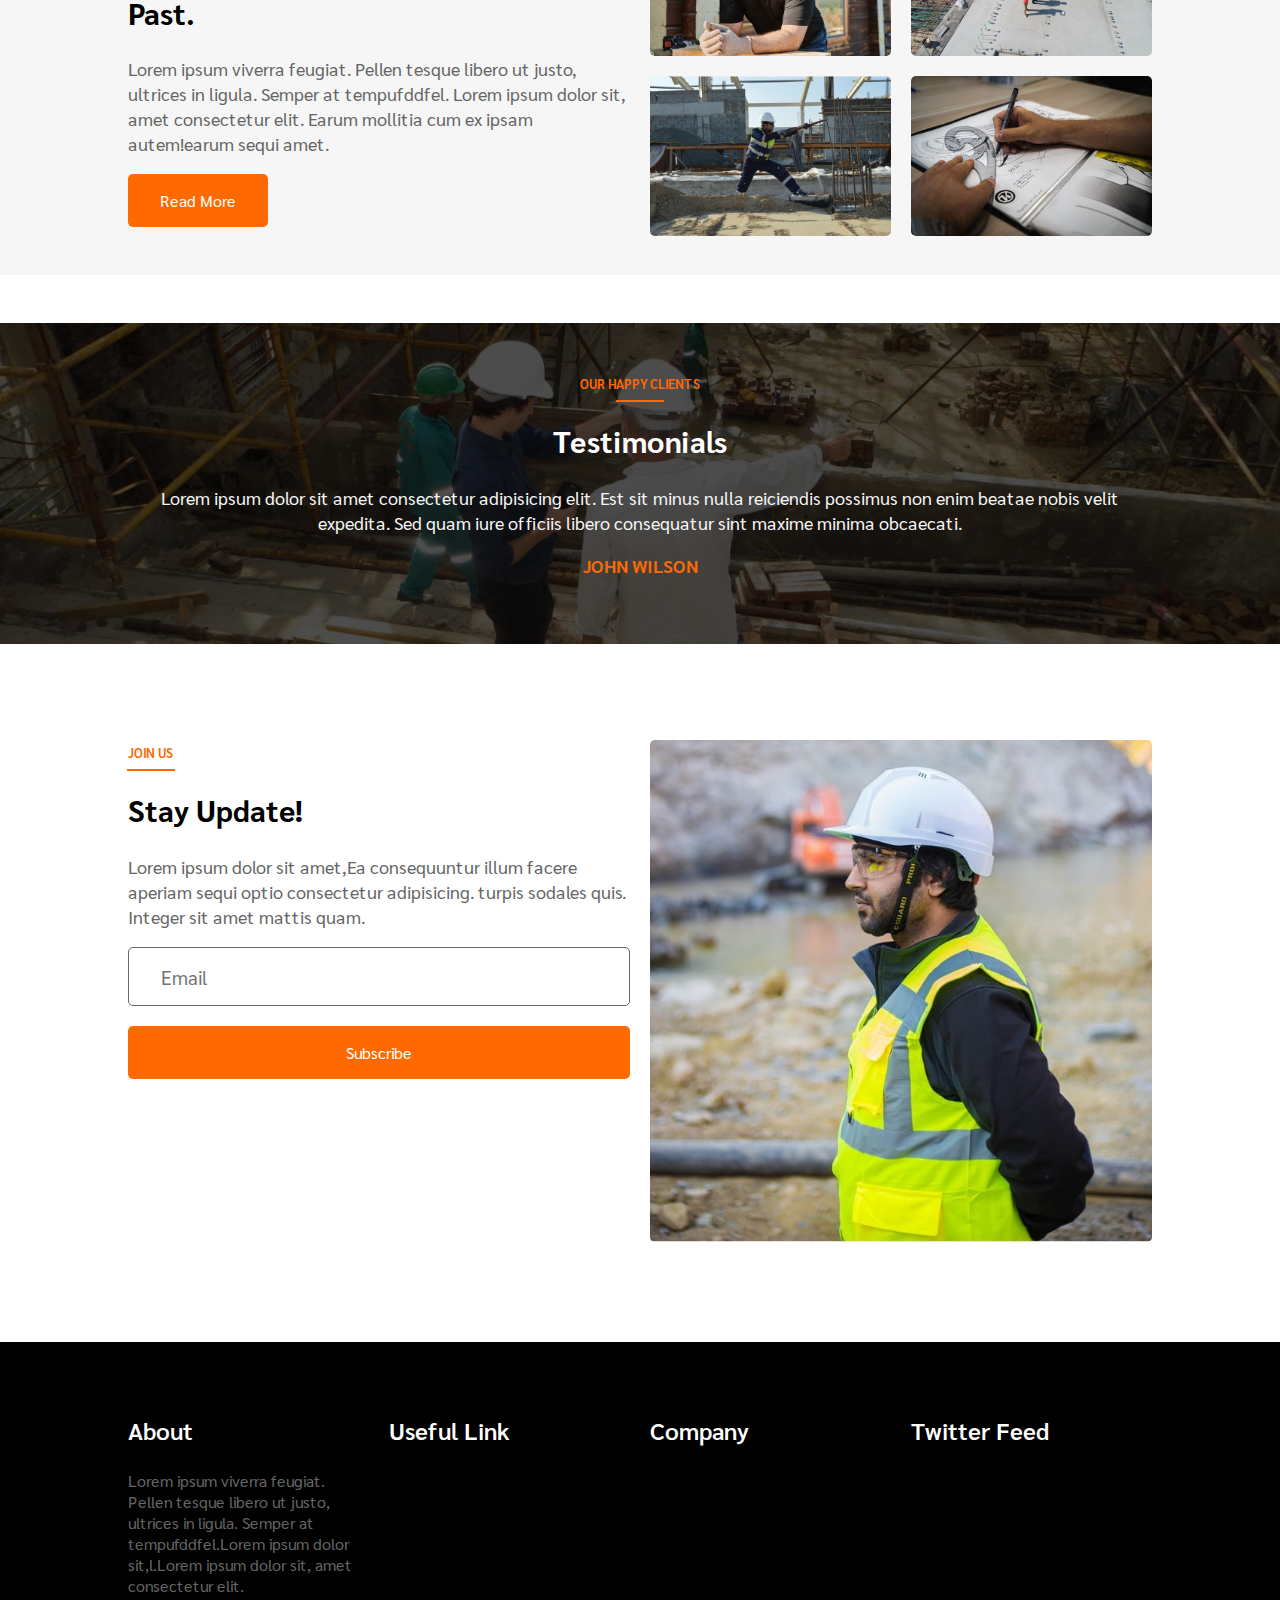
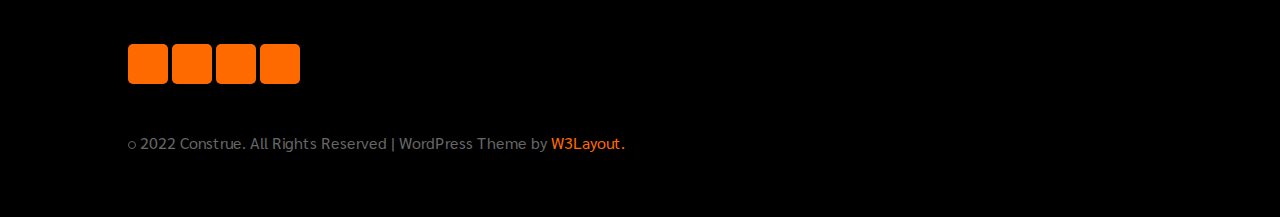
==== commit b1b12782: "add reposive" ====
--- a/index.html
+++ b/index.html
@@ -28,20 +28,20 @@
     <header id="home">
         <div class="menu">
             <div class="menu__logo">
-                <a href="">Construe</a>
+                <a href="./index.html">Construe</a>
             </div>
 
             <div class="menu__content">
                 <nav class="menu__content--list">
                     <ul>
                         <li>
-                            <a class="hight-light" href="">Home</a>
-                        </li>
-                        <li>
-                            <a href="">About</a>
-                        </li>
-                        <li>
-                            <a href="">Services</a>
+                            <a class="hight-light" href="./index.html">Home</a>
+                        </li>
+                        <li>
+                            <a href="./about/about.html">About</a>
+                        </li>
+                        <li>
+                            <a href="./services/services.html">Services</a>
                         </li>
                         <li class="pages">
                             <a href="#">Pages <i class="fa-solid fa-angle-down"></i></a>
@@ -53,7 +53,7 @@
                             </ul>
                         </li>
                         <li>
-                            <a href="#contact">Contact</a>
+                            <a href="./contact/contact.html">Contact</a>
                         </li>
                     </ul>
                     <form action="">
--- a/css/style.css
+++ b/css/style.css
@@ -13,10 +13,6 @@
 
 main .quality, header .header-content {
   padding: 0 2%;
-}
-
-main .about__bottom {
-  padding: 0 4%;
 }
 
 footer, main .join, main .clients__content {
@@ -140,8 +136,9 @@
   position: absolute;
   top: 80%;
   background-color: #fff;
-  padding: 0.5rem;
-  border-radius: 5px;
+  padding: 0.5rem 1rem;
+  border-radius: 5px;
+  z-index: 20;
 }
 header .menu__content--list #dropdown a {
   display: inline-block;
@@ -259,6 +256,8 @@
   border-radius: 5px;
 }
 main .title {
+  font-size: 0.8rem;
+  font-weight: 600;
   color: #ff6a00;
   margin: 0;
   display: inline-block;
@@ -279,7 +278,7 @@
   display: grid;
   grid-template: auto/1fr;
   gap: 20px;
-  gap: 3rem;
+  gap: 7rem;
 }
 main .about__top {
   display: grid;
@@ -471,8 +470,15 @@
 }
 main .quality__bottom {
   display: grid;
-  grid-template: auto/1fr 1fr;
-  gap: 20px;
+  grid-template: auto/1fr;
+  gap: 20px;
+}
+@media only screen and (min-width: 768px) {
+  main .quality__bottom {
+    display: grid;
+    grid-template: auto/1fr 1fr;
+    gap: 20px;
+  }
 }
 main .clients {
   background-image: url(../img/bg-2.jpg);
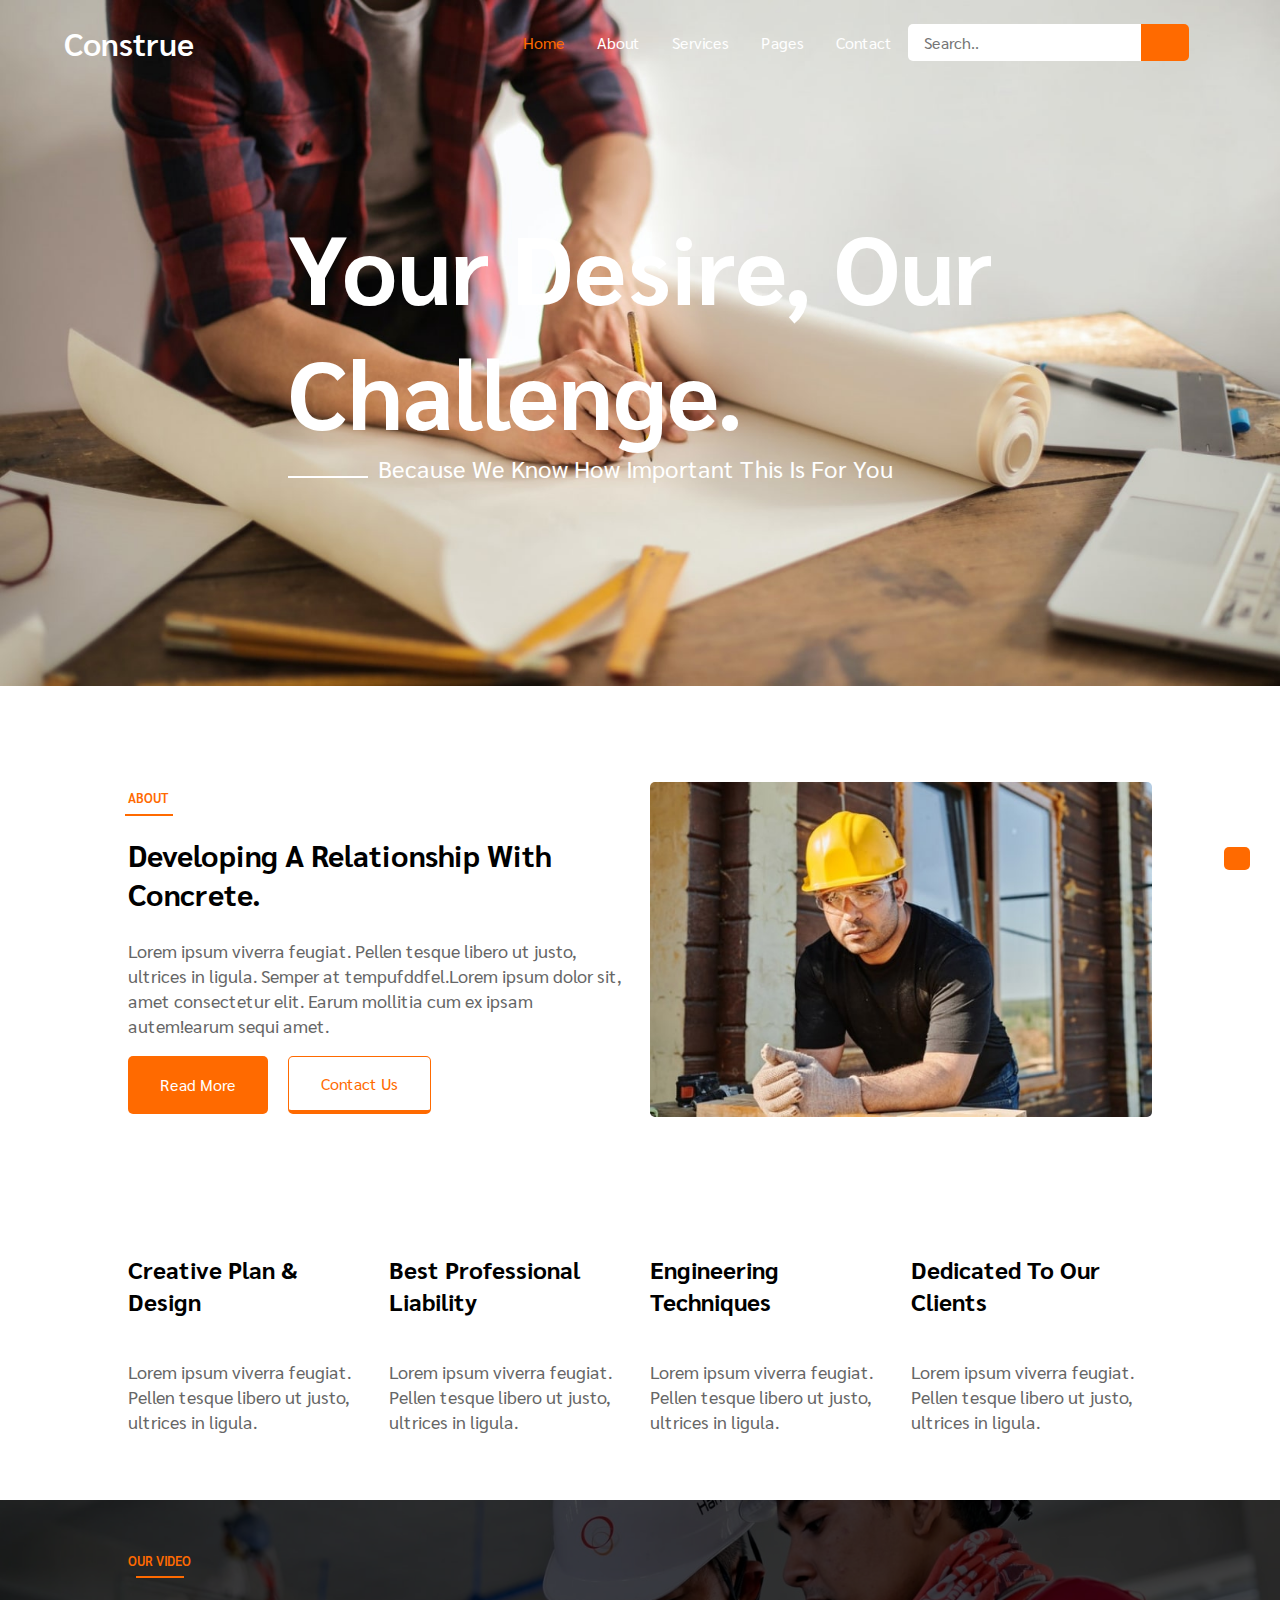
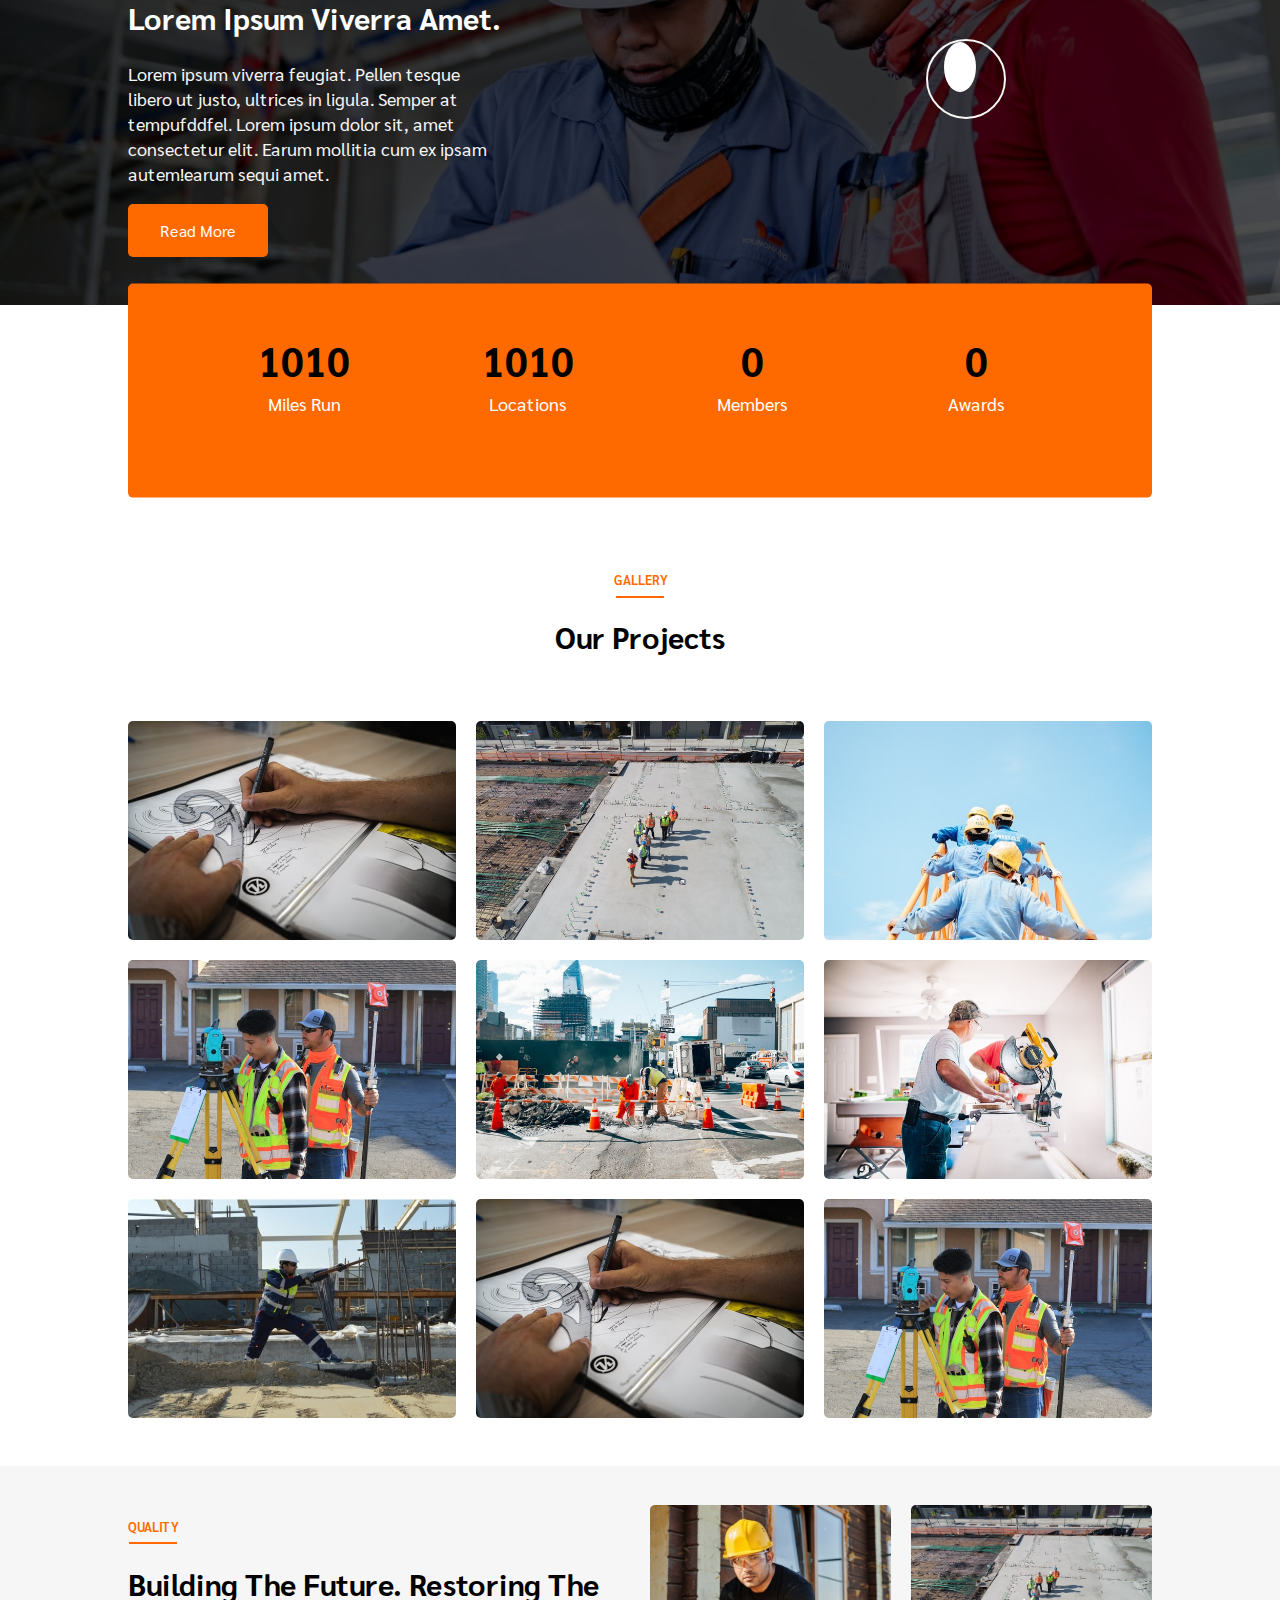
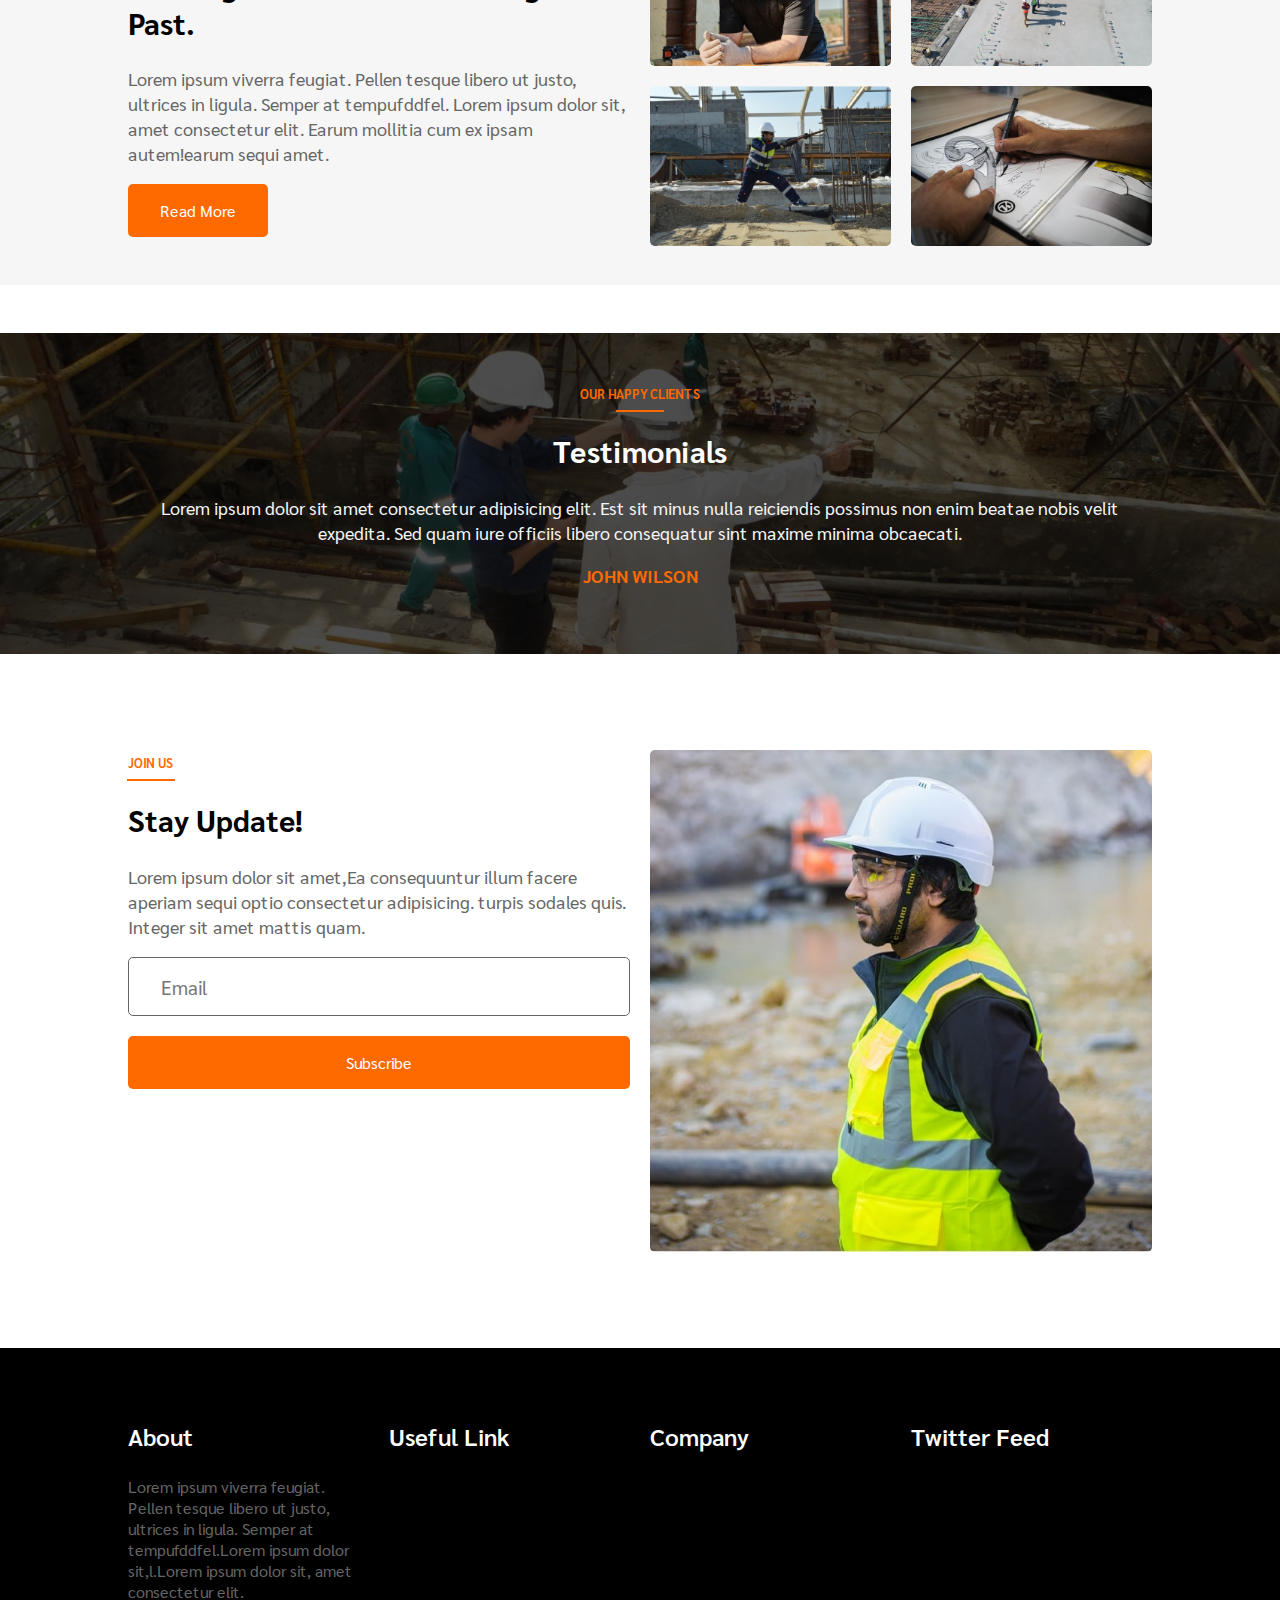
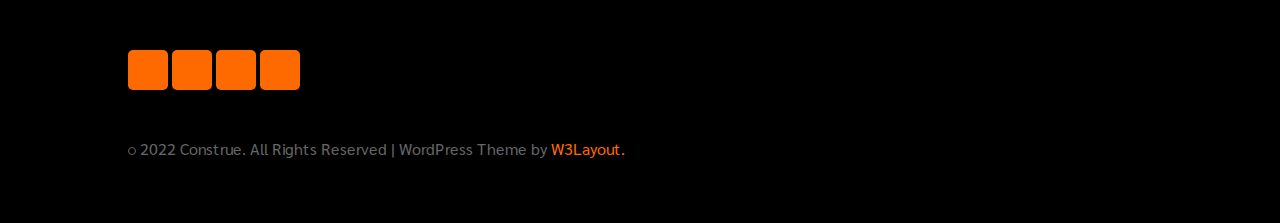
==== commit e6f74e75: "fix du an" ====
--- a/index.html
+++ b/index.html
@@ -6,7 +6,6 @@
     <meta http-equiv="X-UA-Compatible" content="IE=edge">
     <meta name="viewport" content="width=device-width, initial-scale=1.0">
     <title>Đồ án</title>
-    <link rel="stylesheet" href="./css/style.css">
     <link rel="stylesheet" href="https://cdnjs.cloudflare.com/ajax/libs/font-awesome/6.1.1/css/all.min.css"
         integrity="sha512-KfkfwYDsLkIlwQp6LFnl8zNdLGxu9YAA1QvwINks4PhcElQSvqcyVLLD9aMhXd13uQjoXtEKNosOWaZqXgel0g=="
         crossorigin="anonymous" referrerpolicy="no-referrer" />
@@ -16,6 +15,9 @@
     <link
         href="https://fonts.googleapis.com/css2?family=Poppins:ital,wght@0,100;0,200;0,300;0,400;0,500;0,600;0,700;0,800;1,800&family=Sarabun:wght@100;200;300;400;500;600;700;800&display=swap"
         rel="stylesheet">
+    <link rel="stylesheet" href="./css/style.css">
+    <script src="https://code.jquery.com/jquery-3.6.0.min.js"
+        integrity="sha256-/xUj+3OJU5yExlq6GSYGSHk7tPXikynS7ogEvDej/m4=" crossorigin="anonymous"></script>
 </head>
 
 <body>
@@ -45,7 +47,7 @@
                         </li>
                         <li class="pages">
                             <a href="#">Pages <i class="fa-solid fa-angle-down"></i></a>
-                            <ul id="dropdown">
+                            <ul id="dropdown" class="fade">
                                 <li><a href="./blog/blog_posts.html">Blog Posts</a></li>
                                 <li><a href="./error/error_page.html">Error page</a></li>
                                 <li><a href="./landing/landing_page.html">Landing page</a></li>
@@ -57,11 +59,11 @@
                         </li>
                     </ul>
                     <form action="">
-                        <input type="text" placeholder="Search.." required>
-                        <button><i class="fa-solid fa-magnifying-glass"></i></button>
+                        <input type="text" placeholder="Search.." id="inputSearch" required>
+                        <div id="search"><i class="fa-solid fa-magnifying-glass"></i></div>
                     </form>
                 </nav>
-                <button><i class="fa-regular fa-moon"></i></button>
+                <button id="theme"><i class="fa-regular fa-moon" id="themeSu"></i></button>
                 <div class="menu__content--item"><i class="fa-solid fa-bars"></i></div>
             </div>
         </div>
@@ -144,20 +146,20 @@
             </div>
             <div class="our-video__bottom">
                 <div class="our-video__bottom--items">
-                    <p class="number">2500</p>
+                    <p class="number">0</p>
                     <p class="content">Miles Run</p>
                 </div>
                 <div class="our-video__bottom--items">
-                    <p class="number">2500</p>
-                    <p class="content">Miles Run</p>
-                </div>
-                <div class="our-video__bottom--items">
-                    <p class="number">2500</p>
-                    <p class="content">Miles Run</p>
-                </div>
-                <div class="our-video__bottom--items">
-                    <p class="number">2500</p>
-                    <p class="content">Miles Run</p>
+                    <p class="number">0</p>
+                    <p class="content">Locations</p>
+                </div>
+                <div class="our-video__bottom--items">
+                    <p class="number">0</p>
+                    <p class="content">Members</p>
+                </div>
+                <div class="our-video__bottom--items">
+                    <p class="number">0</p>
+                    <p class="content">Awards</p>
                 </div>
             </div>
         </section>
@@ -168,15 +170,41 @@
                 <h2>Our Projects</h2>
             </div>
             <div class="gallery__content">
-                <img src="./img/g1.jpg" alt="">
-                <img src="./img/g2.jpg" alt="">
-                <img src="./img/g3.jpg" alt="">
-                <img src="./img/g4.jpg" alt="">
-                <img src="./img/g5.jpg" alt="">
-                <img src="./img/g6.jpg" alt="">
-                <img src="./img/g8.jpg" alt="">
-                <img src="./img/g1.jpg" alt="">
-                <img src="./img/g4.jpg" alt="">
+                <div class="gallery__content--item">
+                    <img src="./img/g1.jpg" alt="">
+                </div>
+
+                <div class="gallery__content--item">
+                    <img src="./img/g2.jpg" alt="">
+                </div>
+
+                <div class="gallery__content--item">
+                    <img src="./img/g3.jpg" alt="">
+                </div>
+
+                <div class="gallery__content--item">
+                    <img src="./img/g4.jpg" alt="">
+                </div>
+
+                <div class="gallery__content--item">
+                    <img src="./img/g5.jpg" alt="">
+                </div>
+
+                <div class="gallery__content--item">
+                    <img src="./img/g6.jpg" alt="">
+                </div>
+
+                <div class="gallery__content--item">
+                    <img src="./img/g8.jpg" alt="">
+                </div>
+
+                <div class="gallery__content--item">
+                    <img src="./img/g1.jpg" alt="">
+                </div>
+
+                <div class="gallery__content--item">
+                    <img src="./img/g4.jpg" alt="">
+                </div>
             </div>
         </section>
 
--- a/css/style.css
+++ b/css/style.css
@@ -96,6 +96,7 @@
 }
 body img {
   width: 100%;
+  display: block;
 }
 body button {
   cursor: pointer;
@@ -127,12 +128,11 @@
   display: flex;
   list-style-type: none;
 }
-header .menu__content--list .pages:hover #dropdown {
-  display: block;
+header .menu__content--list .fade {
+  display: none;
 }
 header .menu__content--list #dropdown {
   flex-direction: column;
-  display: none;
   position: absolute;
   top: 80%;
   background-color: #fff;
@@ -176,7 +176,7 @@
   font-size: 1rem;
   padding: 0.5rem 1rem;
 }
-header .menu__content--list form button {
+header .menu__content--list form div {
   flex-shrink: 1;
   padding: 0.5rem 1.5rem;
   border: none;
@@ -326,6 +326,10 @@
     grid-template: 1fr/1fr 1fr 1fr 1fr;
   }
 }
+main .about__bottom--items {
+  display: flex;
+  flex-direction: column;
+}
 main .about__bottom--items i {
   font-size: 2.5rem;
   color: #ff6a00;
@@ -442,6 +446,36 @@
   grid-template: auto/1fr 1fr;
   gap: 20px;
 }
+main .gallery__content div {
+  position: relative;
+}
+main .gallery__content div:hover:before {
+  content: " ";
+  cursor: pointer;
+  width: 100%;
+  height: 100%;
+  top: 0;
+  right: 0;
+  border-radius: 5px;
+  position: absolute;
+  background-color: #111;
+  opacity: 0.6;
+  z-index: 10;
+  animation: zoomOut 0.3s linear;
+}
+@keyframes zoomOut {
+  from {
+    transform: scale(0, 0);
+  }
+  to {
+    transform: scale(100%, 100%);
+  }
+}
+main .gallery__content div img {
+  cursor: pointer;
+  display: block;
+  position: relative;
+}
 @media only screen and (min-width: 768px) {
   main .gallery__content {
     grid-template: 1fr 1fr 1fr/1fr 1fr 1fr;
